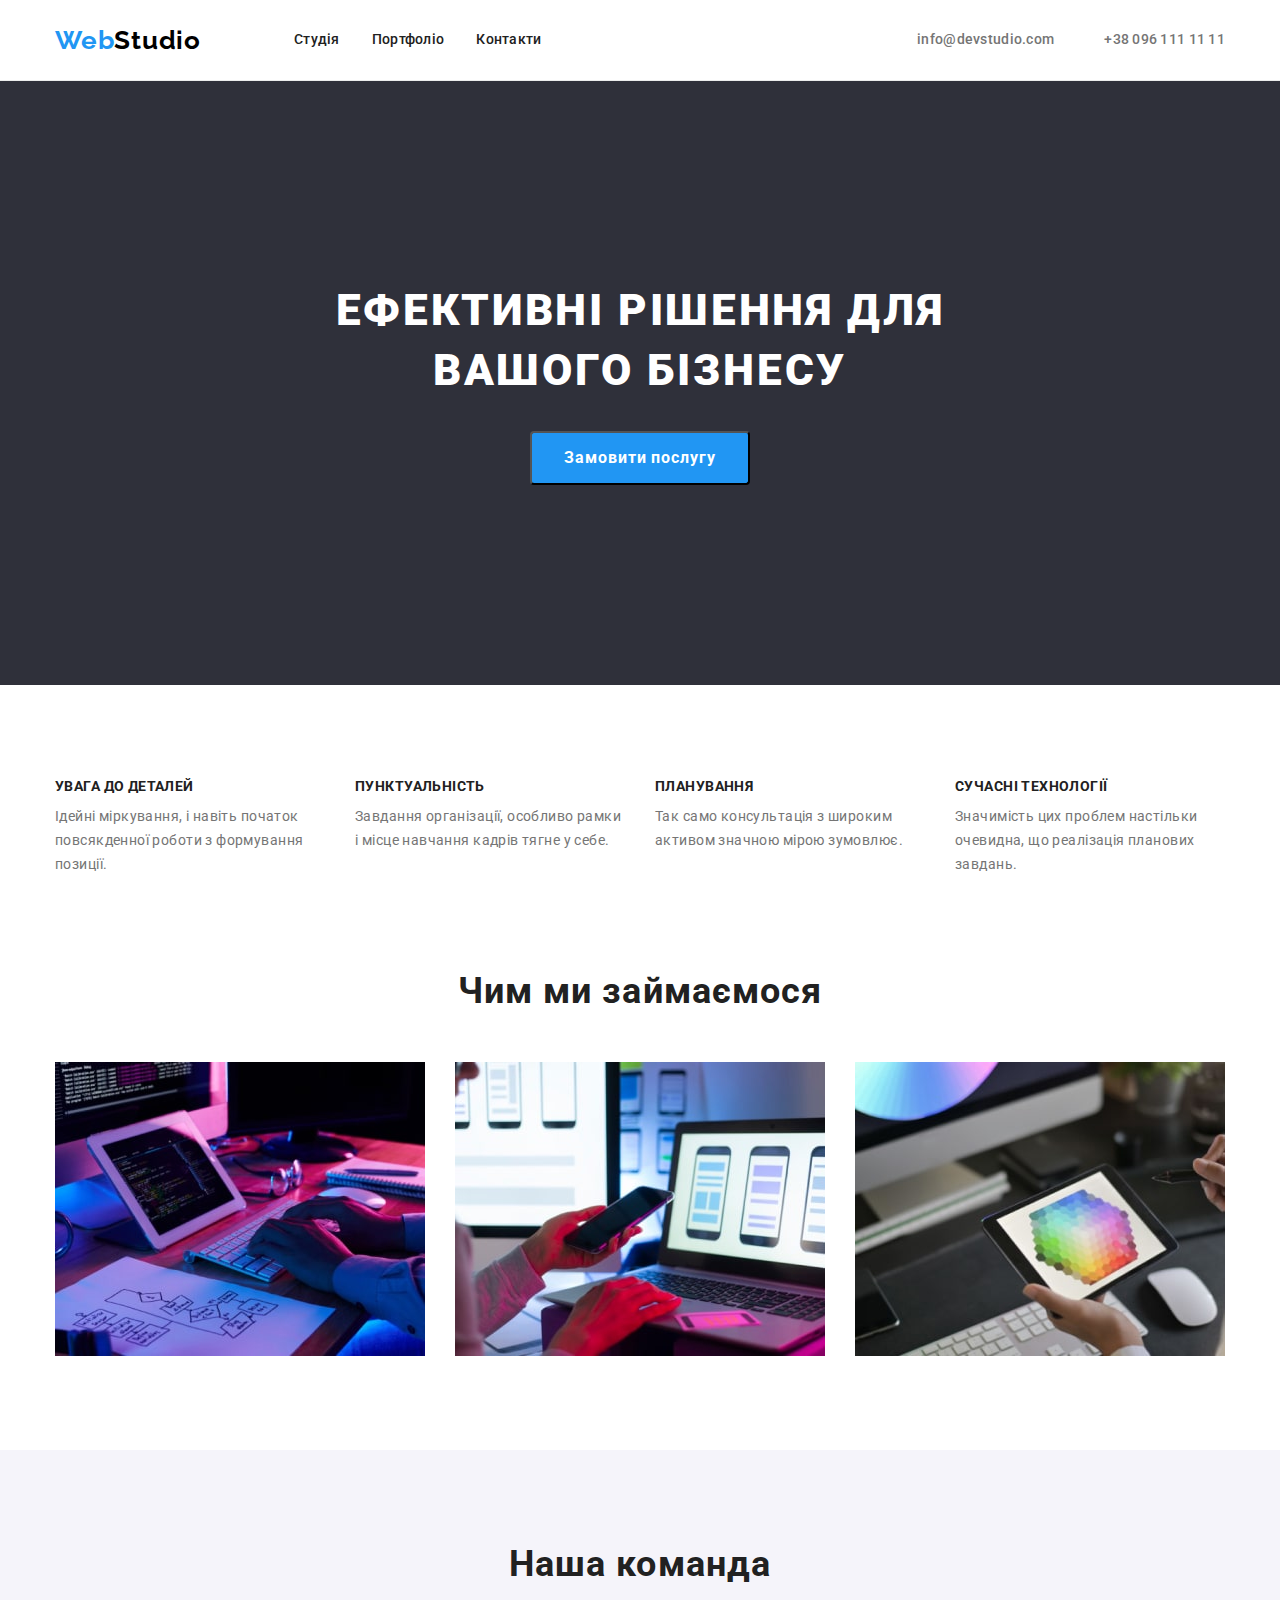
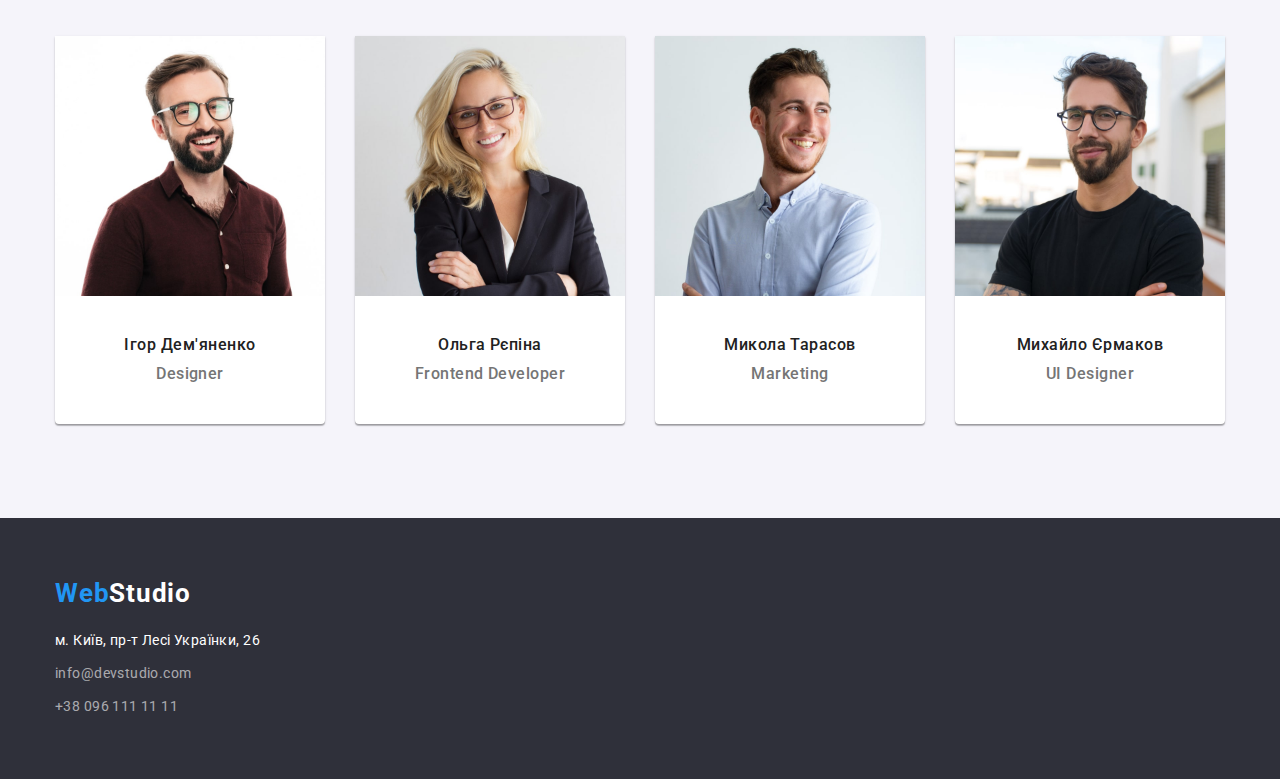
==== index.html @ d190b37d "new" ====
<!DOCTYPE html>
<html lang="uk">
<head>
    <meta charset="UTF-8">
    <meta http-equiv="X-UA-Compatible" content="IE=edge">
    <meta name="viewport" content="width=device-width, initial-scale=1.0">
    <title>Document</title>
    <link rel="preconnect" href="https://fonts.googleapis.com"/>
    <link rel="preconnect" href="https://fonts.gstatic.com" crossorigin/>
    <link href="https://fonts.googleapis.com/css2?family=Montserrat:wght@400;600;700&family=Raleway:wght@700&family=Roboto:wght@400;500;700;900&display=swap" rel="stylesheet"/>
    <link rel="stylesheet" href="https://cdnjs.cloudflare.com/ajax/libs/modern-normalize/1.1.0/modern-normalize.min.css"
      integrity="sha512-wpPYUAdjBVSE4KJnH1VR1HeZfpl1ub8YT/NKx4PuQ5NmX2tKuGu6U/JRp5y+Y8XG2tV+wKQpNHVUX03MfMFn9Q=="
      crossorigin="anonymous" referrerpolicy="no-referrer" />
    <link rel="stylesheet" href="./css/styles.css"/>
</head>
<body>
  <header class="header"> 
    <div class="container flex">
      <nav class="header-nav"> 
        <a href="./index.html" lang="en" class="header-logo link"><span class="accent">Web</span>Studio</a></li>
        <ul class="header-item list header-nav">
          <li><a href="./index.html" class="header-item list link header-nav nav-list">Студія</a></li>
          <li><a href="./portfolio.html" class="header-item list link header-nav nav-list">Портфоліо</a></li>
          <li><a href="#" class="header-item list link contact-space nav-list">Контакти</a></li>
        </ul>
      </nav>
      <ul class="contact-space">
        <li><a href="mailto:info@devstudio.com" class="header-mail list link contact-space">info@devstudio.com</a></li>
        <li><a href="tel:+380961111111" class="header-tel list link header-nav">+38 096 111 11 11</a></li>
      </ul>
    </div>
  </header>
  <main>
    <section class="hero">
      <div class="container">
        <h1 class="header-content list"> Ефективні рішення для <br> вашого бізнесу</h1>
        <button class="header-btn" type="button">Замовити послугу</button>
      </div>    
    </section> 
    <section class="category-section">
      <div class="container">
      <ul class="category list">
        <li class="item">
            <h2 class="item-name">Увага до деталей</h2>
            <p class="items-text">
              Ідейні міркування, і навіть початок повсякденної роботи з формування позиції.
            </p>
        </li>
        <li class="item">
            <h2 class="item-name">Пунктуальність</h2>
            <p class="items-text">
              Завдання організації, особливо рамки і місце навчання кадрів тягне у себе.
            </p>
        </li>
        <li class="item">
            <h2 class="item-name">Планування</h2>
            <p class="items-text">
              Так само консультація з широким активом значною мірою зумовлює.
            </p>
        </li>
        <li class="item">
            <h2 class="item-name">Сучасні технології</h2>
            <p class="items-text">
              Значимість цих проблем настільки очевидна, що реалізація планових завдань.
            </p>
        </li>
      </ul>
    </section>
    <section class="what-we-do">
      <div class="container">
        <h2 class="images">Чим ми займаємося</h2>
        <ul class="activities list">
          <li><img src="./images/a.jpg" alt="Людина набирає текст" width="370"></li>
          <li><img src="./images/b.jpg" alt="Людина тримає телефон" width="370"></li>
          <li><img src="./images/c.jpg" alt="Людина тримає планшет" width="370"></li>
        </ul>
      </div>
    </section>
    <section class="our-team">
      <div class="container">
        <h2 class="images">Наша команда</h2>
        <ul class="team-frame list" >
            <li class="style">
              <img src="./images/igor.jpg" alt width="270"/>
              <div class="team-work">
                <h3 class="team">Ігор Дем'яненко</h3>
                <p  class="team-title">Designer</p>
              </div>
            </li>
            <li class="style">
              <img src="./images/olga.jpg" alt width="270"/>
              <div class="team-work">
                <h3  class="team">Ольга Рєпіна</h3>
                <p  class="team-title">Frontend Developer</p>
              </div>
            </li>
            <li class="style"> 
              <img src="./images/mukola.jpg" alt width="270"/>
              <div class="team-work">
                <h3  class="team">Микола Тарасов</h3>
                <p  class="team-title">Marketing</p>
              </div>
            </li>
            <li class="style">  
              <img src="./images/muchailo.jpg" alt width="270"/>
              <div class="team-work">
                <h3  class="team">Михайло Єрмаков</h3>
                <p  class="team-title">UI Designer</p>
              </div>
            </li>
        </ul>
      </div>
    </section>
  </main>
  <footer class="footer">
    <div class="footer-location">
    <a href="./index.html" lang="en" class="footer-logo link list footer-frames"><span class="accept-footer">Web</span>Studio</a>
    <address>
      <ul class="link list">
        <li class="place-between">
          <a href="https://goo.gl/maps/9H467CgQcwdBSBEC6" target="_blank" rel="noopener noreferrer" class="footer-address link">
          м. Київ, пр-т Лесі Українки, 26 </a>
        </li>
        <li class="place-between"><a href="mailto:info@devstudio.com" class="footer-mail link list" >info@devstudio.com</a></li>
        <li ><a href="tel:+380961111111" class="footer-tel link list">+38 096 111 11 11</a></li>
      </ul>
    </address>
    </div>
  </footer>
</body>
</html>
---- css/styles.css ----
:root {
    --body-background-color: #FFFFFF;
    --body-font-color: #212121;
    --header-background-color: #2F303A;
    --header-logo-color: #000000;
    --accent-color: #2196F3;
    --header-item-color: #212121;
    --header-contacts-color: #757575;
    --header-content-color: #FFFFFF;
    --header-btn-color: #FFFFFF;
    --header-btn-background-color: #2196F3;
    --header-btn-hover-color: #FFFFFF;
    --header-btn-hover-background-color: #188CE8;
    --header-item-hover-color: #2196F3;
    --item-name-color: #212121;
    --items-text-color: #757575;
    --images-color: #212121;
    --our-team-background-color: #F5F4FA;
    --team-color: #212121;
    --team-title-color: #757575;
    --footer-background-color: #2F303A;
    --accept-footer-color: #2196F3;
    --footer-logo-color: #FFFFFF;
    --footer-address-color: #FFFFFF;
    --footer-mail-color: rgba(255, 255, 255, 0.6);
    --footer-tel-color: rgba(255, 255, 255, 0.6);
    --portfolio-button-color: #212121;
    --portfolio-button-background-color: #F5F4FA;
    --portfolio-button-hover-color: #FFFFFF;
    --portfolio-button-hover-background-color: #2196F3;
    --portfolio-list-color: #212121;
    --portfolio-description-color: #757575;
}

p,
h1,
h2,
h3{
    margin: 0;
}

ul,
ol{
    margin: 0;
    padding-left: 0;
    list-style: none;
}

a{
    color:currentColor;
    text-decoration:none;
}

img{
    display: block;
    max-width: 100%;
    height: auto;
}

.container{
    width: 1200px;
    padding-left: 15px;
    padding-right: 15px;
    margin: 0 auto;
}


*,
*::before,
*::after {
    box-sizing: border-box;
}

body{
    font-family: 'Roboto', sans-serif;
    color: var(--body-font-color);
    background-color: var(--body-background-color);
    margin: 0px;
}

/* ----------- Header---------*/

.hero{
    padding-top: 200px;
    padding-bottom: 200px;
    background-color: var(--header-background-color);
}
.header{
    border-bottom: 1px solid #ECECEC;
}

.flex{
    display: flex;
}

.header-nav{
    display:flex;
    align-items: center;
    gap: 93px;
    max-height: 80px;
    padding-top: 32px;
    padding-bottom: 32px;
}

.contact-space{
    display: flex;
    align-items: center;
    justify-content: flex-end;
    margin-left: auto;
    gap: 50px;
}

.header-logo{
    font-family: 'raleway', sans-serif;
    font-weight: 700;
    font-size: 26px;
    line-height: 1.19;
    letter-spacing: 0.03em;
    color: var(--header-logo-color);
}

.accent{
    font-size: 26px;
    line-height: 1.19;
    letter-spacing: 0.03em;
    color: var(--accent-color);
}
.header-item{
    gap: 32px;
    font-weight: 500;
    font-size: 14px;
    line-height: 1.14;
    letter-spacing: 0.02em;
    color:var(--header-item-color);
}

.header-mail{
    font-weight: 500;
    font-size: 14px;
    line-height: 1.14;
    letter-spacing: 0.02em;
    color: var(--header-contacts-color);
}
.header-tel{
    font-weight: 500;
    font-size: 14px;
    line-height: 1.14;
    letter-spacing: 0.02em;
    color: var(--header-contacts-color);
}

.header-mail:hover,
.header-mail:focus {
    color: var(--header-item-hover-color);
}

.header-tel:hover,
.header-tel:focus {
    color: var(--header-item-hover-color);
}

.header-content{
    font-weight: 900;
    font-size: 44px;
    line-height: 1.36;
    text-transform: uppercase;
    color: var(--header-content-color);
    letter-spacing: 0.06em;
    text-align: center;
    max-width: 696px;
    margin-bottom: 30px;
    margin-left: auto;
    margin-right: auto;    
}

.header-btn {
    font-family:inherit;
    font-style: normal;
    font-weight: 700;
    font-size: 16px;
    line-height: 1.88;
    letter-spacing: 0.06em;
    color: var(--header-btn-color);
    cursor: pointer;
    background-color: var(--header-btn-background-color);
    border-radius: 4px;
    padding: 10px 32px 10px 32px;
    display: flex;
    margin: auto;
    text-align: center;
    min-width: 152px;
}
    
.header-btn:hover,
.header-btn:focus {
    color: var(--header-btn-hover-color);
    background-color: var(--header-btn-hover-background-color);
}

.list {
    list-style: none;
}

.link{
    text-decoration: none;
}
.header-item:hover,
.header-item:focus {
    color: var(--header-item-hover-color);
}

/* ----------- Header---------*/

.what-we-do{
    padding-bottom: 94px;
}

.item {
    flex-basis: calc(100% / 4 - 30px);
    margin-right: 30px;
}
.item-name{
    font-weight: 700;
    font-size: 14px;
    line-height: 1.14;
    letter-spacing: 0.03em;
    text-transform: uppercase;
    color: var(--item-name-color);
    gap: 30px;
    margin-bottom: 10px;
}
.items-text{
    font-size: 14px;
    line-height: 1.71;
    letter-spacing: 0.03em;
    color: var(--items-text-color);
    margin: 0;
    gap: 30px;
    width: 270px;
    height: 72px;
    left: 215px;
    top: 800px;
}

.category-section{
    padding-top: 94px;
    padding-bottom: 94px;
}

.category{
    display: flex;
    flex-wrap: wrap;
    margin-right: -30px;
} 

.category-menu{
    padding-top: 94px;
    padding-bottom: 94px;
}

.images{
    font-weight: 700;
    font-size: 36px;
    line-height:1.16;
    letter-spacing: 0.03em;
    color: var(--images-color);
    text-align: center;
    margin-bottom: 50px;
}
.activities{
    display: flex; 
    margin-top: 0; 
    gap: 30px;
}
.our-team {
    background-color: var(--our-team-background-color);
    font-weight: 500;
    font-size: 16px;
    line-height: 1.18;
    letter-spacing: 0.03em;
    padding-top: 94px;
    padding-bottom: 94px;
}
.team{
    font-weight: 500;
    font-size: 16px;
    line-height: 1.18;
    letter-spacing: 0.03em;
    color: var(--team-color);
    margin-bottom: 10px;
}

.team-title{
    font-size: 16px;
    line-height: 1.18;
    letter-spacing: 0.03em;
    color: var(--team-title-color);
}

.team-frame{
    background: var(--our-team-background-color);
    display: flex;
    gap: 30px;
}

.team-work{
    padding-top: 30px;
    padding-bottom: 30px;
    margin: 10px;
}
.style{
    background-color:var(--body-background-color);
    text-decoration: none;
    box-shadow: 0px 1px 3px rgba(0, 0, 0, 0.12), 0px 1px 1px rgba(0, 0, 0, 0.14), 0px 2px 1px rgba(0, 0, 0, 0.2);
    border-radius: 0px 0px 4px 4px;
    text-align: center;
}

.style:nth-child(3n) {
    margin-right: 0;
}

.style:nth-last-child(-n +3) {
    margin-bottom: 0;
}

/*---------Footer------*/
.footer{
    background-color: var(--footer-background-color);
    padding-top: 60px;
    padding-bottom: 60px;
}
.accept-footer{
    font-weight: 700;
    font-size: 26px;
    line-height: 1.19;
    letter-spacing: 0.03em;
    color: var(--accept-footer-color);
}
.footer-logo{
    font-weight: 700;
    font-size: 26px;
    line-height: 1.19;
    letter-spacing: 0.03em;
    color: var(--footer-logo-color);
}

.footer-address{
    font-style: normal;
    font-size: 14px;
    line-height: 1.71;
    letter-spacing: 0.03em;
    color: var(--footer-address-color);
}

.footer-mail{
    font-style: normal;
    font-size: 14px;
    line-height: 1.71;
    letter-spacing: 0.03em;
    color: var(--footer-mail-color);
}

.footer-tel{
    font-style: normal;
    font-size: 14px;
    line-height: 1.71;
    letter-spacing: 0.03em;
    color: var(--footer-tel-color);
}

.footer-tel:hover,
.footer-tel:focus {
    color: var(--header-item-hover-color);
}

.footer-mail:hover,
.footer-mail:focus {
    color: var(--header-item-hover-color);
}

.footer-frames{
    display: inline-block;
    margin-bottom: 20px;
    margin-right: 0;
}
.footer-location{
    width: 1200px;
    padding-left: 15px;
    padding-right: 15px;
    margin-left: auto;
    margin-right: auto;
}

.place-between{
    margin-bottom: 9px;
}
/*----------Portfolio-----------*/


.card-set-section{
    padding-top: 94px;
    padding-bottom: 94px;
}

.portfolio-button{
    border: none;
    padding-top: 6px;
    padding-bottom: 6px;
    padding-left: 22px;
    padding-right: 22px;
    border-radius: 4px;
    font-family: 'Roboto', sans-serif;
    font-weight: 500;
    font-size: 16px;
    line-height: 1.62;
    text-align: center;
    letter-spacing: 0.03em;
    cursor: pointer;
    color: var(--portfolio-button-color);
    background-color: var(--portfolio-button-background-color);
}
.portfolio-button:hover,
.portfolio-button:focus {
    color:var(--portfolio-button-hover-color);
    background-color: var(--portfolio-button-hover-background-color);
}
.buttons{
    display: flex;
    justify-content: center;
    margin: 0;
    padding: 0;
    gap: 8px;
    margin-bottom: 50px;
}
.portfolio-list{
    font-weight: 700;
    font-size: 18px;
    line-height: 2;
    letter-spacing: 0.06em;
    color: var(--portfolio-list-color);
    margin-bottom: 4px;
}
.portfolio-description {
    font-size: 16px;
    line-height: 1.87;
    letter-spacing: 0.03em;
    color: var(--portfolio-description-color);
}
.card-set{
    display: flex;
    flex-wrap: wrap;
    gap:30px;
    align-content: center;
    flex-basis: calc ((100% - 60px) / 3);
}

.section-changes{
    padding-top: 94px;
    padding-bottom: 94px;
}

.card-style{
    padding: 20px 20px 24px 24px;
    border: 1px solid #EEEEEE;
    border-top: none;
}
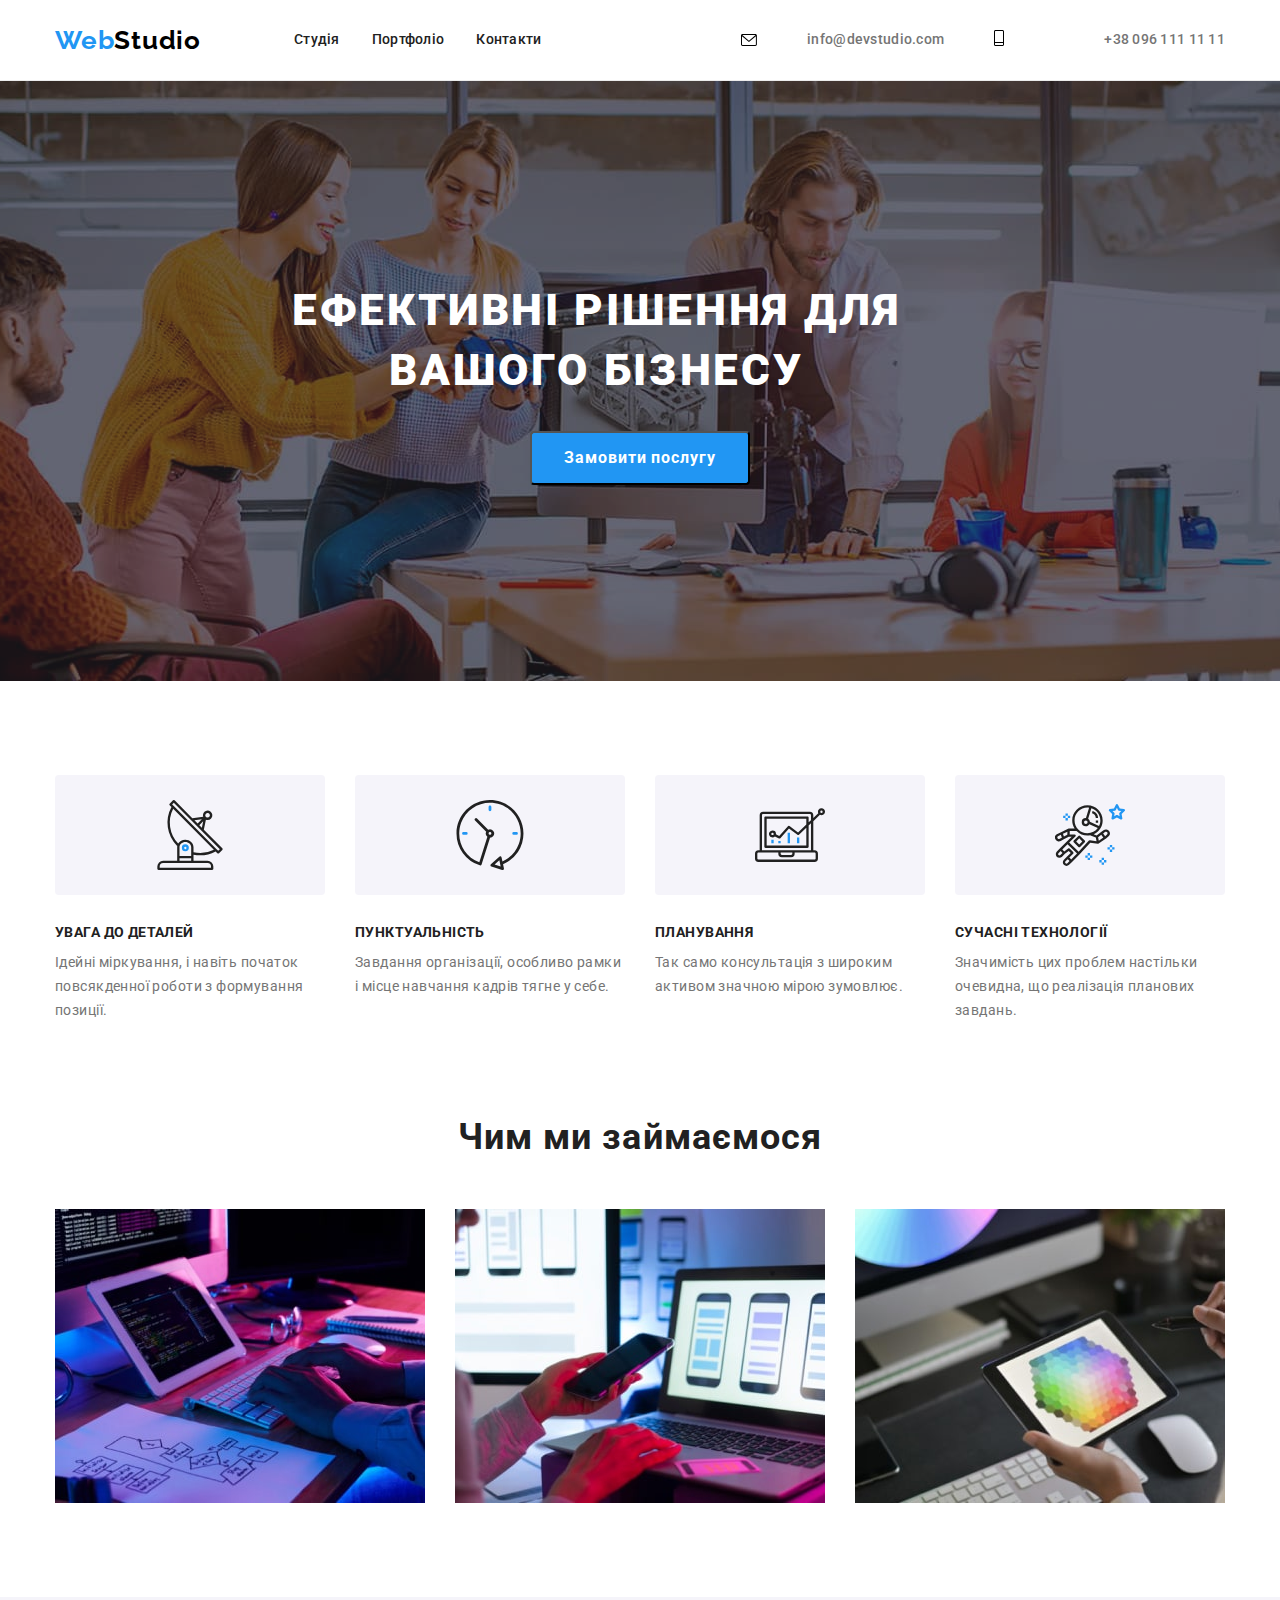
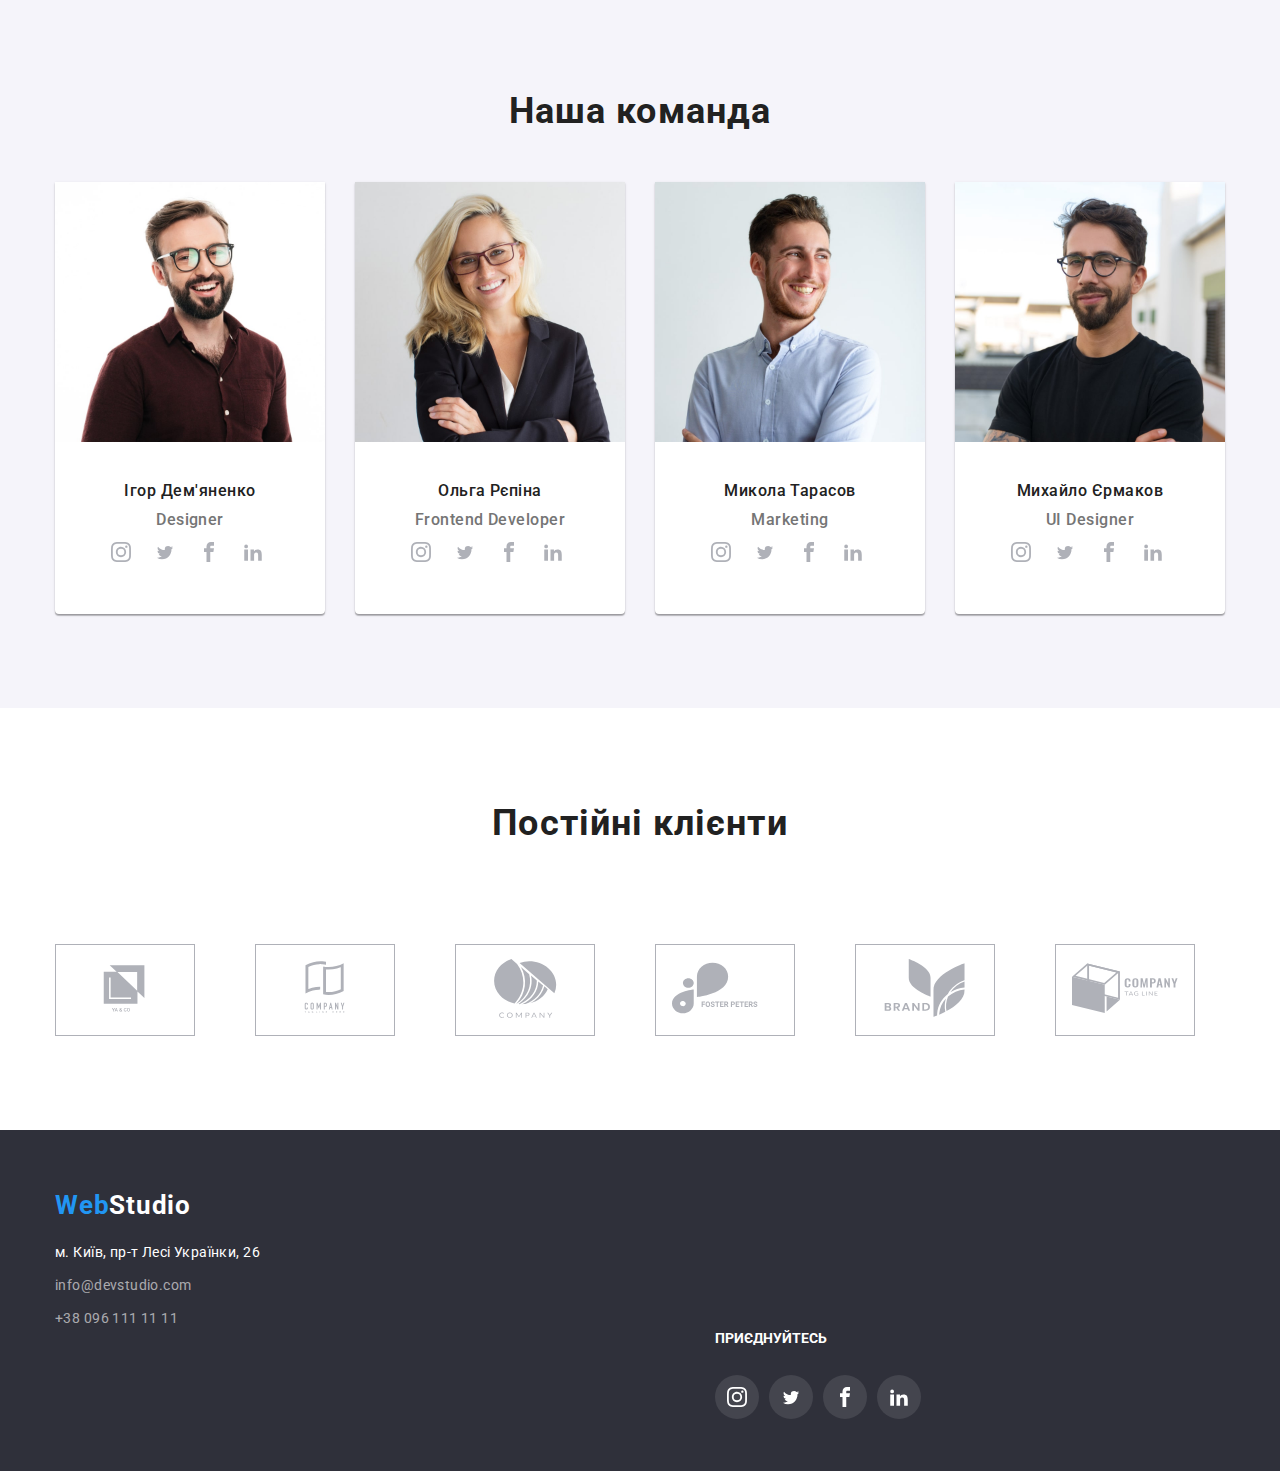
==== commit b4bd3ce6: "modul4" ====
--- a/index.html
+++ b/index.html
@@ -17,7 +17,7 @@
   <header class="header"> 
     <div class="container flex">
       <nav class="header-nav"> 
-        <a href="./index.html" lang="en" class="header-logo link"><span class="accent">Web</span>Studio</a></li>
+        <a href="./index.html" lang="en" class="header-logo link"><span class="accent">Web</span>Studio</a>
         <ul class="header-item list header-nav">
           <li><a href="./index.html" class="header-item list link header-nav nav-list">Студія</a></li>
           <li><a href="./portfolio.html" class="header-item list link header-nav nav-list">Портфоліо</a></li>
@@ -25,13 +25,25 @@
         </ul>
       </nav>
       <ul class="contact-space">
-        <li><a href="mailto:info@devstudio.com" class="header-mail list link contact-space">info@devstudio.com</a></li>
+        <li>
+          <svg class="icon-mail" width="16px" height="12px">
+            <use href="./images/symbolsecond.svg#icon-envelope"></use>
+          </svg>
+        <li>
+          <a href="mailto:info@devstudio.com" class="header-mail list link contact-space">info@devstudio.com
+          </a>
+        </li>
+        <li>
+          <svg class="icon-tel" width="10px" height="16px">
+            <use href="./images/symbolsecond.svg#icon-vector"></use>
+          </svg>
+        <li>
         <li><a href="tel:+380961111111" class="header-tel list link header-nav">+38 096 111 11 11</a></li>
       </ul>
     </div>
   </header>
   <main>
-    <section class="hero">
+    <section class="hero overlay">
       <div class="container">
         <h1 class="header-content list"> Ефективні рішення для <br> вашого бізнесу</h1>
         <button class="header-btn" type="button">Замовити послугу</button>
@@ -40,31 +52,32 @@
     <section class="category-section">
       <div class="container">
       <ul class="category list">
-        <li class="item">
+        <li class="item icon-delivery">
             <h2 class="item-name">Увага до деталей</h2>
             <p class="items-text">
               Ідейні міркування, і навіть початок повсякденної роботи з формування позиції.
             </p>
         </li>
-        <li class="item">
+        <li class="item icon-watch">
             <h2 class="item-name">Пунктуальність</h2>
             <p class="items-text">
               Завдання організації, особливо рамки і місце навчання кадрів тягне у себе.
             </p>
         </li>
-        <li class="item">
+        <li class="item icon-tv">
             <h2 class="item-name">Планування</h2>
             <p class="items-text">
               Так само консультація з широким активом значною мірою зумовлює.
             </p>
         </li>
-        <li class="item">
+        <li class="item icon-astronavt">
             <h2 class="item-name">Сучасні технології</h2>
             <p class="items-text">
               Значимість цих проблем настільки очевидна, що реалізація планових завдань.
             </p>
         </li>
       </ul>
+      </div>
     </section>
     <section class="what-we-do">
       <div class="container">
@@ -79,26 +92,128 @@
     <section class="our-team">
       <div class="container">
         <h2 class="images">Наша команда</h2>
-        <ul class="team-frame list" >
+        <ul class="team-frame list">
             <li class="style">
-              <img src="./images/igor.jpg" alt width="270"/>
+              <img src="./images/igor.jpg" alt width="270">
               <div class="team-work">
                 <h3 class="team">Ігор Дем'яненко</h3>
                 <p  class="team-title">Designer</p>
-              </div>
-            </li>
+                  <ul class="social-links list">
+                    <li>
+                      <a href="#" class="link-fill" aria-label="іконка Інстаграм">
+                        <span class="visually-hidden">Iнстаграм</span>
+                          <svg class="link-icon" width="20px" height="20px">
+                            <use href="./images/symbol-defsnew.svg#icon-instagram"></use>
+                          </svg>
+                      </a>
+                    </li>  
+                    <li>
+                      <a href="#" class="link-fill-twitter" aria-label="іконка Твітер">
+                        <span class="visually-hidden">Твітер</span>
+                          <svg class="link-icon" width="20px" height="16.25px">
+                            <use href="./images/symbol-defsnew.svg#icon-twitter"></use>
+                          </svg>
+                      </a>
+                    </li>
+                    <li> 
+                      <a href="#" class="link-fill-facebook" aria-label="іконка Фейсбук">
+                        <span class="visually-hidden">Фейсбук</span>
+                          <svg class="link-icon" width="20px" height="20px">
+                            <use href="./images/symbol-defsnew.svg#icon-facebook"></use>
+                          </svg>
+                      </a>    
+                    </li>  
+                    <li>
+                      <a href="#" class="link-fill-linkedin2" aria-label="іконка Лінкідн">
+                        <span class="visually-hidden">Лінкідн</span>
+                          <svg class="link-icon" width="20px" height="20px">
+                            <use href="./images/symbol-defsnew.svg#icon-linkedin2"></use>
+                          </svg>
+                      </a>
+                    </li>  
+                  </ul>
+              </div>  
+            </li>   
             <li class="style">
               <img src="./images/olga.jpg" alt width="270"/>
               <div class="team-work">
                 <h3  class="team">Ольга Рєпіна</h3>
                 <p  class="team-title">Frontend Developer</p>
-              </div>
+                  <ul class="social-links list">
+                    <li>
+                      <a href="#" class="link-fill" aria-label="іконка Інстаграм">
+                        <span class="visually-hidden">Iнстаграм</span>
+                        <svg class="link-icon" width="20px" height="20px">
+                          <use href="./images/symbol-defsnew.svg#icon-instagram"></use>
+                        </svg>
+                      </a>
+                    </li>
+                    <li>
+                      <a href="#" class="link-fill-twitter" aria-label="іконка Твітер">
+                        <span class="visually-hidden">Твітер</span>
+                        <svg class="link-icon" width="20px" height="16.25px">
+                          <use href="./images/symbol-defsnew.svg#icon-twitter"></use>
+                        </svg>
+                      </a>
+                    </li>
+                    <li>
+                      <a href="#" class="link-fill-facebook" aria-label="іконка Фейсбук">
+                        <span class="visually-hidden">Фейсбук</span>
+                        <svg class="link-icon" width="20px" height="20px">
+                          <use href="./images/symbol-defsnew.svg#icon-facebook"></use>
+                        </svg>
+                      </a>
+                    </li>
+                    <li>
+                      <a href="#" class="link-fill-linkedin2" aria-label="іконка Лінкідн">
+                        <span class="visually-hidden">Лінкідн</span>
+                        <svg class="link-icon" width="20px" height="20px">
+                          <use href="./images/symbol-defsnew.svg#icon-linkedin2"></use>
+                        </svg>
+                      </a>
+                    </li>
+                  </ul>
+              </div>    
             </li>
             <li class="style"> 
-              <img src="./images/mukola.jpg" alt width="270"/>
+              <img src="./images/mukola.jpg" alt width="270">
               <div class="team-work">
                 <h3  class="team">Микола Тарасов</h3>
                 <p  class="team-title">Marketing</p>
+                  <ul class="social-links list">
+                    <li>
+                      <a href="#" class="link-fill" aria-label="іконка Інстаграм">
+                        <span class="visually-hidden">Iнстаграм</span>
+                        <svg class="link-icon" width="20px" height="20px">
+                          <use href="./images/symbol-defsnew.svg#icon-instagram"></use>
+                        </svg>
+                      </a>
+                    </li>
+                    <li>
+                      <a href="#" class="link-fill-twitter" aria-label="іконка Твітер">
+                        <span class="visually-hidden">Твітер</span>
+                        <svg class="link-icon" width="20px" height="16.25px">
+                          <use href="./images/symbol-defsnew.svg#icon-twitter"></use>
+                        </svg>
+                      </a>
+                    </li>
+                    <li>
+                      <a href="#" class="link-fill-facebook" aria-label="іконка Фейсбук">
+                        <span class="visually-hidden">Фейсбук</span>
+                        <svg class="link-icon" width="20px" height="20px">
+                          <use href="./images/symbol-defsnew.svg#icon-facebook"></use>
+                        </svg>
+                      </a>
+                    </li>
+                    <li>
+                      <a href="#" class="link-fill-linkedin2" aria-label="іконка Лінкідн">
+                        <span class="visually-hidden">Лінкідн</span>
+                        <svg class="link-icon" width="20px" height="20px">
+                          <use href="./images/symbol-defsnew.svg#icon-linkedin2"></use>
+                        </svg>
+                      </a>
+                    </li>
+                  </ul>
               </div>
             </li>
             <li class="style">  
@@ -106,11 +221,93 @@
               <div class="team-work">
                 <h3  class="team">Михайло Єрмаков</h3>
                 <p  class="team-title">UI Designer</p>
-              </div>
-            </li>
-        </ul>
+                  <ul class="social-links list">
+                    <li>
+                      <a href="#" class="link-fill" aria-label="іконка Інстаграм">
+                        <span class="visually-hidden">Iнстаграм</span>
+                        <svg class="link-icon" width="20px" height="20px">
+                          <use href="./images/symbol-defsnew.svg#icon-instagram"></use>
+                        </svg>
+                      </a>
+                    </li>
+                    <li>
+                      <a href="#" class="link-fill-twitter" aria-label="іконка Твітер">
+                        <span class="visually-hidden">Твітер</span>
+                        <svg class="link-icon" width="20px" height="16.25px">
+                          <use href="./images/symbol-defsnew.svg#icon-twitter"></use>
+                        </svg>
+                      </a>
+                    </li>
+                    <li>
+                      <a href="#" class="link-fill-facebook" aria-label="іконка Фейсбук">
+                        <span class="visually-hidden">Фейсбук</span>
+                        <svg class="link-icon" width="20px" height="20px">
+                          <use href="./images/symbol-defsnew.svg#icon-facebook"></use>
+                        </svg>
+                      </a>
+                    </li>
+                    <li>
+                      <a href="#" class="link-fill-linkedin2" aria-label="іконка Лінкідн">
+                        <span class="visually-hidden">Лінкідн</span>
+                        <svg class="link-icon" width="20px" height="20px">
+                          <use href="./images/symbol-defsnew.svg#icon-linkedin2"></use>
+                        </svg>
+                      </a>
+                    </li>
+                  </ul>
+              </li>
+          </ul>
       </div>
     </section>
+    <section>
+      <div class="container">
+        <h2 class="clients-title">Постійні клієнти</h2>
+        <ul class="list-companies list">
+          <li class="companies-icon list">
+            <a href="#" class="link-box" aria-label="Компанія YA&CO">
+            <span class="visually-hidden"></span>
+            <svg class="companies-logo" width="106px" height="60px">
+              <use href="./images/symbolsecond.svg#icon-triangle"></use>
+            </svg>  
+          </li>  
+          <li class="companies-icon list">
+            <a href="#" class="link-box" aria-label="Компанія Два">
+              <span class="visually-hidden"></span>
+              <svg class="companies-logo" width="106px" height="60px">
+                <use href="./images/symbolsecond.svg#icon-book"></use>
+              </svg>
+          </li>
+          <li class="companies-icon list">
+            <a href="#" class="link-box" aria-label="Компанія Три">
+              <span class="visually-hidden"></span>
+              <svg class="companies-logo" width="106px" height="60px">
+                <use href="./images/symbolsecond.svg#icon-circle"></use>
+              </svg>
+          </li>
+          <li class="companies-icon list">
+            <a href="#" class="link-box" aria-label="Компанія Чотири">
+              <span class="visually-hidden"></span>
+              <svg class="companies-logo" width="106px" height="60px">
+                <use href="./images/symbolsecond.svg#icon-oval"></use>
+              </svg>
+          </li>
+          <li class="companies-icon list">
+            <a href="#" class="link-box" aria-label="Компанія П'ять">
+              <span class="visually-hidden"></span>
+              <svg class="companies-logo" width="106px" height="60px">
+                <use href="./images/symbolsecond.svg#icon-tree"></use>
+              </svg>
+          </li>
+          <li class="companies-icon list">
+            <a href="#" class="link-box" aria-label="Компанія Ш">
+              <span class="visually-hidden"></span>
+              <svg class="companies-logo" width="106px" height="60px">
+                <use href="./images/symbolsecond.svg#icon-kvadrat"></use>
+              </svg>
+          </li>
+        </ul>  
+      </div>  
+    </section>  
   </main>
   <footer class="footer">
     <div class="footer-location">
@@ -126,6 +323,44 @@
       </ul>
     </address>
     </div>
+    <div class="container-network">
+      <h2 class="join">Приєднуйтесь</h2>
+      <ul class="footer-links">
+        <li>
+          <a href="#" class="link-fill-footer" aria-label="іконка Інстаграм">
+            <span class="visually-hidden">Iнстаграм</span>
+            <svg class="link-icon" width="20px" height="20px">
+              <use href="./images/symbol-defsnew.svg#icon-instagram"></use>
+            </svg>
+          </a>
+        </li>
+        <li>
+          <a href="#" class="link-fill-twitter-footer" aria-label="іконка Твітер">
+            <span class="visually-hidden">Твітер</span>
+            <svg class="link-icon" width="20px" height="16.25px">
+              <use href="./images/symbol-defsnew.svg#icon-twitter"></use>
+            </svg>
+          </a>
+        </li>
+        <li>
+          <a href="#" class="link-fill-facebook-footer" aria-label="іконка Фейсбук">
+            <span class="visually-hidden">Фейсбук</span>
+            <svg class="link-icon" width="20px" height="20px">
+              <use href="./images/symbol-defsnew.svg#icon-facebook"></use>
+            </svg>
+          </a>
+        </li>
+        <li>
+          <a href="#" class="link-fill-linkedin2-footer" aria-label="іконка Лінкідн">
+            <span class="visually-hidden">Лінкідн</span>
+            <svg class="link-icon" width="20px" height="20px">
+              <use href="./images/symbol-defsnew.svg#icon-linkedin2"></use>
+            </svg>
+          </a>
+        </li>
+      </ul>
+    </div>
   </footer>
 </body>
-</html>+</html>
+
--- a/css/styles.css
+++ b/css/styles.css
@@ -84,7 +84,20 @@
     padding-top: 200px;
     padding-bottom: 200px;
     background-color: var(--header-background-color);
-}
+    }
+
+.overlay {
+    max-width: 1600px;
+    height: 600px;
+    margin-left: auto;
+    margin-right: auto;
+    background-image:  url('../images/imgoverlay.png'), url("../images/hero-bg.jpg");
+    background-repeat: no-repeat;
+    background-size: cover;
+    background-position: center;
+}
+
+
 .header{
     border-bottom: 1px solid #ECECEC;
 }
@@ -171,7 +184,19 @@
     margin-bottom: 30px;
     margin-left: auto;
     margin-right: auto;    
-}
+    display: flex;
+    /* align-items: baseline; */
+    /* flex-direction: row-reverse; */
+    /* justify-content: start; */ 
+}
+
+/* .header-content::before{ 
+    content: '\2665';
+    width: 40px;
+    height: 40px;
+    /* background-image: url(../images/b.jpg); */
+    /* background-size: cover; */
+/* } */
 
 .header-btn {
     font-family:inherit;
@@ -219,6 +244,45 @@
     flex-basis: calc(100% / 4 - 30px);
     margin-right: 30px;
 }
+.item::before{ 
+    display: block;
+    content: '';
+    background-repeat: no-repeat;
+    background-size: 70px;
+    background-position: center;
+    background-color: #F5F4FA;
+    width: 270px;
+    height: 120px;
+    left: 215px;
+    top: 774px;
+    border-radius: 4px;
+    margin-bottom: 30px;
+}
+
+
+.icon-delivery::before {
+background-image: url(../images/antenna.svg);
+}
+
+.icon-watch::before{
+    background-image: url(../images/clock.svg);
+}
+
+.icon-tv::before{
+    background-image: url(../images/diagram.svg);
+}
+
+.icon-astronavt::before{
+    background-image: url(../images/astronaut.svg);
+}
+
+.icon-tel{
+   
+}
+.icon-mail{
+
+}
+
 .item-name{
     font-weight: 700;
     font-size: 14px;
@@ -272,7 +336,7 @@
     margin-top: 0; 
     gap: 30px;
 }
-.our-team {
+.our-team{
     background-color: var(--our-team-background-color);
     font-weight: 500;
     font-size: 16px;
@@ -324,12 +388,109 @@
     margin-bottom: 0;
 }
 
+.social-links {
+    display: flex;
+    margin-right: auto;
+    margin-left: auto;
+    width: 206px;
+    height: 44px;
+    padding: 0;
+    margin-right: 10px;
+}
+
+.link-fill,
+.link-fill-twitter,
+.link-fill-facebook,
+.link-fill-linkedin2{
+    padding: 0%;
+    border: none;
+    width: 44px;
+    height: 44px;
+    color: #AFB1B8;
+    border-radius: 50%;
+    background-color: #FFFFFF;
+    display: flex;
+    align-items: center;
+    justify-content: center;
+    background-size: 20px;
+    background-repeat: no-repeat;
+    background-position: center;
+}
+
+.link-icon{
+    fill: currentColor;
+    display: inline-block;
+}
+
+.link-fill:hover,
+.link-fill-twitter:hover,
+.link-fill-facebook:hover,
+.link-fill-linkedin2:hover{
+    color: #FFFFFF;
+    background-color: #2196F3;
+}
+
+.visually-hidden{
+    position: absolute;
+    white-space: nowrap;
+    width: 1px;
+    height: 1px;
+    overflow: hidden;
+    border: 0;
+    padding: 0;
+    clip: rect(0 0 0 0);
+    clip-path: inset(50%);
+    margin: -1px;
+}
+
+.list-companies{
+    display: flex;
+    gap: 30px;
+}
+
+
+.clients-title{
+    margin-bottom: 50px;
+    font-weight: 700;
+    font-size: 36px;
+    line-height: 1.17;
+    letter-spacing: 0.03em;
+    text-align: center;
+    color: #212121;
+    margin-top: 94px;
+}
+
+
+.companies-icon{
+    width: 170px;
+    height: 92px;
+    display: block;
+    display: flex;
+    justify-content: center;
+    align-items: center;
+    margin-bottom: 94px;
+    margin-top: 50px;
+    box-sizing: border-box;
+    color: #AFB1B8;
+    border: 1px solid #AFB1B8;
+}
+
+.companies-icon:hover{
+color: #2196F3;
+outline: 1px solid #2196F3;
+}
+.companies-logo{
+    fill: currentColor;
+}
+
+
 /*---------Footer------*/
 .footer{
     background-color: var(--footer-background-color);
     padding-top: 60px;
     padding-bottom: 60px;
 }
+
 .accept-footer{
     font-weight: 700;
     font-size: 26px;
@@ -395,6 +556,76 @@
 .place-between{
     margin-bottom: 9px;
 }
+
+.container-network{
+    display: flex;
+    justify-content: space-between;
+    max-width: 206px;
+    height: 80px;
+    flex-wrap: wrap;
+    gap: 10px;
+    padding: 0 auto;
+    margin-left: 700px;
+    margin-right: auto;
+    width: 1200px;
+    padding-left: 15px;
+    padding-right: 15px;
+    width: 1200px;
+    }
+
+
+.join{
+    margin-bottom: 0px;
+    color: #FFFFFF;
+    font-weight: 700;
+    font-size: 14px;
+    line-height: 1.14;
+    text-transform: uppercase;
+    text-align: left;
+}
+
+.footer-links{
+    display: flex;
+    align-items: center;
+    justify-content: center;
+    height: 100%;
+    gap: 10px;
+}
+
+
+
+.network {
+    margin-left: 69px;
+    margin-top: 48px;
+}
+
+.link-fill-footer,
+.link-fill-twitter-footer,
+.link-fill-facebook-footer,
+.link-fill-linkedin2-footer{
+    padding: 0%;
+    border: none;
+    width: 44px;
+    height: 44px;
+    color: #FFFFFF;
+    border-radius: 50%;
+    background-color: rgba(255, 255, 255, 0.1);
+    display: flex;
+    align-items: center;
+    justify-content: center;
+    background-size: 20px;
+    background-repeat: no-repeat;
+    background-position: center;
+}
+
+.link-fill-footer:hover,
+.link-fill-twitter-footer:hover,
+.link-fill-facebook-footer:hover,
+.link-fill-linkedin2-footer:hover {
+    color: #FFFFFF;
+    background-color: #2196F3;
+}
+
 /*----------Portfolio-----------*/
 
 
@@ -424,7 +655,9 @@
 .portfolio-button:focus {
     color:var(--portfolio-button-hover-color);
     background-color: var(--portfolio-button-hover-background-color);
-}
+    box-shadow: 0px 3px 1px rgba(0, 0, 0, 0.1), 0px 1px 2px rgba(0, 0, 0, 0.08), 0px 2px 2px rgba(0, 0, 0, 0.12);
+}
+
 .buttons{
     display: flex;
     justify-content: center;
@@ -433,6 +666,7 @@
     gap: 8px;
     margin-bottom: 50px;
 }
+
 .portfolio-list{
     font-weight: 700;
     font-size: 18px;
@@ -465,3 +699,7 @@
     border: 1px solid #EEEEEE;
     border-top: none;
 }
+
+.card-style:hover{
+    box-shadow: 0px 1px 1px rgba(0, 0, 0, 0.12), 0px 4px 4px rgba(0, 0, 0, 0.06), 1px 4px 6px rgba(0, 0, 0, 0.16);
+    }
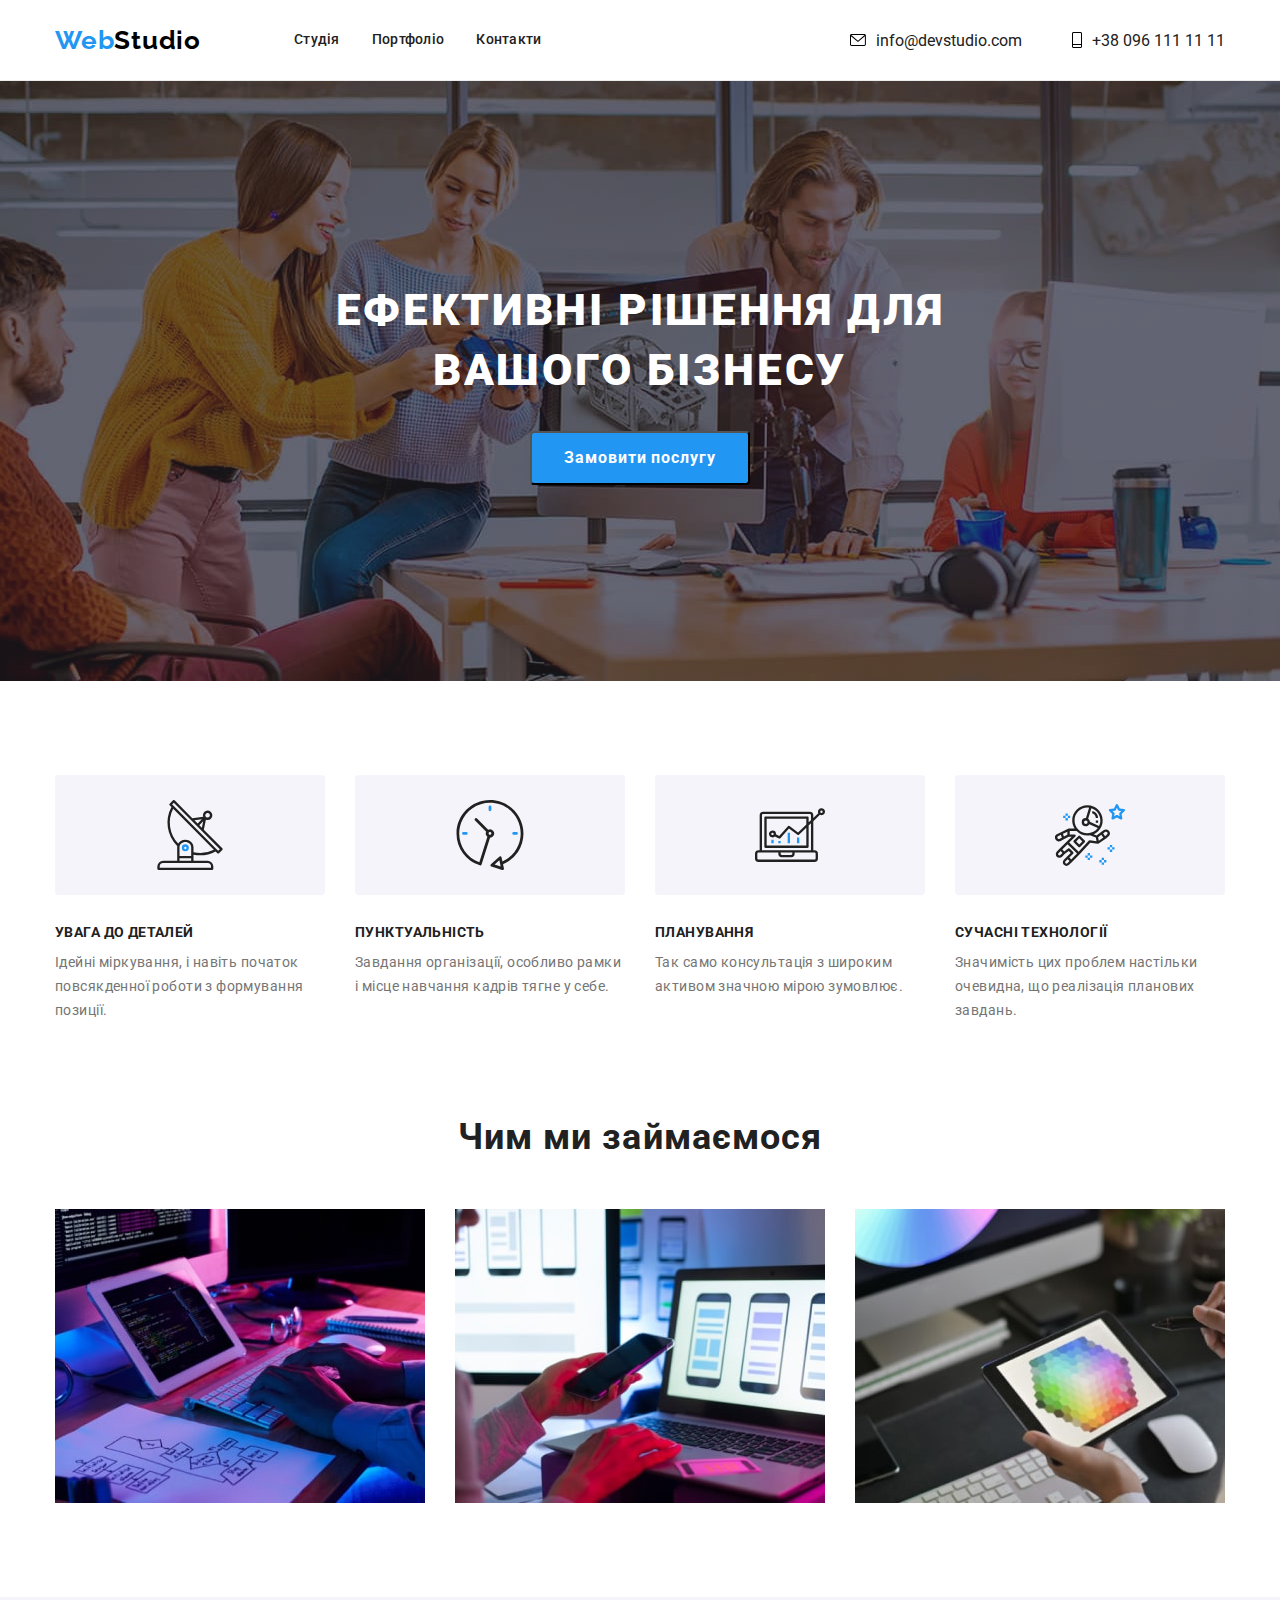
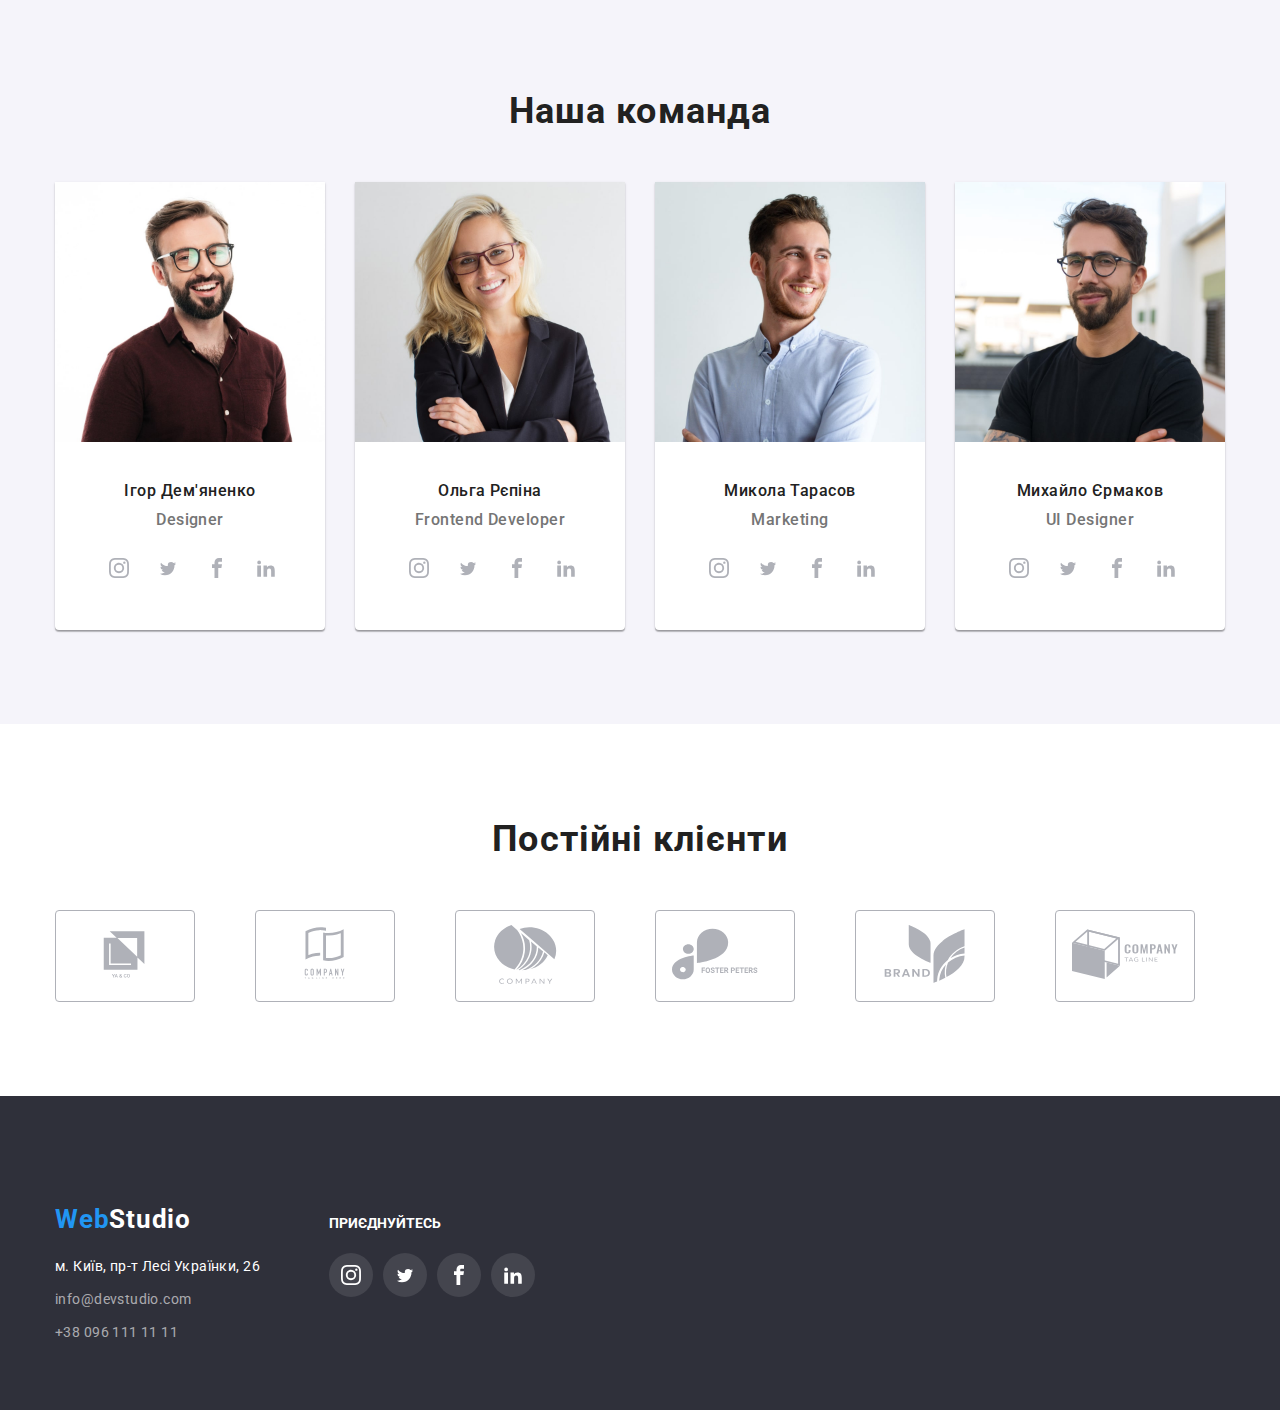
==== commit 3255dc3a: "edited 24.10" ====
--- a/index.html
+++ b/index.html
@@ -26,19 +26,21 @@
       </nav>
       <ul class="contact-space">
         <li>
-          <svg class="icon-mail" width="16px" height="12px">
-            <use href="./images/symbolsecond.svg#icon-envelope"></use>
-          </svg>
+          <a href="mailto:info@devstudio.com" class="item-link list link">
+            <svg class="icon-mail" width="16px" height="12px">
+              <use href="./images/symbolsecond.svg#icon-envelope"></use>
+            </svg>
+            info@devstudio.com
+          </a>
+        </li>
         <li>
-          <a href="mailto:info@devstudio.com" class="header-mail list link contact-space">info@devstudio.com
+          <a href="tel:+380961111111" class="item-link list link">
+            <svg class="icon-tel" width="10px" height="16px">
+          <use href="./images/symbolsecond.svg#icon-vector"></use>
+            </svg>
+            +38 096 111 11 11
           </a>
         </li>
-        <li>
-          <svg class="icon-tel" width="10px" height="16px">
-            <use href="./images/symbolsecond.svg#icon-vector"></use>
-          </svg>
-        <li>
-        <li><a href="tel:+380961111111" class="header-tel list link header-nav">+38 096 111 11 11</a></li>
       </ul>
     </div>
   </header>
@@ -259,7 +261,7 @@
           </ul>
       </div>
     </section>
-    <section>
+    <section class="section-clients">
       <div class="container">
         <h2 class="clients-title">Постійні клієнти</h2>
         <ul class="list-companies list">
@@ -310,56 +312,56 @@
     </section>  
   </main>
   <footer class="footer">
-    <div class="footer-location">
-    <a href="./index.html" lang="en" class="footer-logo link list footer-frames"><span class="accept-footer">Web</span>Studio</a>
-    <address>
-      <ul class="link list">
-        <li class="place-between">
-          <a href="https://goo.gl/maps/9H467CgQcwdBSBEC6" target="_blank" rel="noopener noreferrer" class="footer-address link">
-          м. Київ, пр-т Лесі Українки, 26 </a>
-        </li>
-        <li class="place-between"><a href="mailto:info@devstudio.com" class="footer-mail link list" >info@devstudio.com</a></li>
-        <li ><a href="tel:+380961111111" class="footer-tel link list">+38 096 111 11 11</a></li>
-      </ul>
-    </address>
-    </div>
-    <div class="container-network">
-      <h2 class="join">Приєднуйтесь</h2>
-      <ul class="footer-links">
-        <li>
-          <a href="#" class="link-fill-footer" aria-label="іконка Інстаграм">
-            <span class="visually-hidden">Iнстаграм</span>
-            <svg class="link-icon" width="20px" height="20px">
-              <use href="./images/symbol-defsnew.svg#icon-instagram"></use>
-            </svg>
-          </a>
-        </li>
-        <li>
-          <a href="#" class="link-fill-twitter-footer" aria-label="іконка Твітер">
-            <span class="visually-hidden">Твітер</span>
-            <svg class="link-icon" width="20px" height="16.25px">
-              <use href="./images/symbol-defsnew.svg#icon-twitter"></use>
-            </svg>
-          </a>
-        </li>
-        <li>
-          <a href="#" class="link-fill-facebook-footer" aria-label="іконка Фейсбук">
-            <span class="visually-hidden">Фейсбук</span>
-            <svg class="link-icon" width="20px" height="20px">
-              <use href="./images/symbol-defsnew.svg#icon-facebook"></use>
-            </svg>
-          </a>
-        </li>
-        <li>
-          <a href="#" class="link-fill-linkedin2-footer" aria-label="іконка Лінкідн">
-            <span class="visually-hidden">Лінкідн</span>
-            <svg class="link-icon" width="20px" height="20px">
-              <use href="./images/symbol-defsnew.svg#icon-linkedin2"></use>
-            </svg>
-          </a>
-        </li>
-      </ul>
-    </div>
+    <div class="container footer-secondrow">
+      <section class="footer-flex">
+        <div class="footer-flex-block">
+          <a href="./index.html" lang="en" class="footer-logo link list footer-frames"><span class="accept-footer">Web</span>Studio</a>
+          <address>
+            <ul class="link list">
+              <li class="place-between">
+              <a href="https://goo.gl/maps/9H467CgQcwdBSBEC6" target="_blank" rel="noopener noreferrer" class="footer-address link">
+              м. Київ, пр-т Лесі Українки, 26 </a>
+              </li>
+              <li class="place-between"><a href="mailto:info@devstudio.com" class="footer-mail link list">info@devstudio.com</a></li>
+              <li ><a href="tel:+380961111111" class="footer-tel link list">+38 096 111 11 11</a></li>
+            </ul>
+          </address>
+      </div>
+      <div class="footer-flex-block network">
+        <h2 class="join">Приєднуйтесь</h2>
+        <ul class="footer-links">
+          <li>
+            <a href="#" class="link-fill-footer" aria-label="іконка Інстаграм">
+              <svg class="link-icon" width="20px" height="20px">
+                <use href="./images/symbol-defsnew.svg#icon-instagram"></use>
+              </svg>
+            </a>
+          </li>
+          <li>
+            <a href="#" class="link-fill-twitter-footer" aria-label="іконка Твітер">
+              <svg class="link-icon" width="20px" height="16.25px">
+                <use href="./images/symbol-defsnew.svg#icon-twitter"></use>
+              </svg>
+            </a>
+          </li>
+          <li>
+            <a href="#" class="link-fill-facebook-footer" aria-label="іконка Фейсбук">
+              <svg class="link-icon" width="20px" height="20px">
+                <use href="./images/symbol-defsnew.svg#icon-facebook"></use>
+              </svg>
+            </a>
+          </li>
+          <li>
+            <a href="#" class="link-fill-linkedin2-footer" aria-label="іконка Лінкідн">
+              <svg class="link-icon" width="20px" height="20px">
+                <use href="./images/symbol-defsnew.svg#icon-linkedin2"></use>
+              </svg>
+            </a>
+          </li>
+        </ul>
+      </div>
+    </div>  
+  </section>
   </footer>
 </body>
 </html>
--- a/css/styles.css
+++ b/css/styles.css
@@ -123,6 +123,12 @@
     gap: 50px;
 }
 
+.item-link{
+    display: flex;
+    align-items: center;
+    justify-content: space-between;
+}
+
 .header-logo{
     font-family: 'raleway', sans-serif;
     font-weight: 700;
@@ -162,14 +168,14 @@
     color: var(--header-contacts-color);
 }
 
-.header-mail:hover,
-.header-mail:focus {
-    color: var(--header-item-hover-color);
-}
-
-.header-tel:hover,
-.header-tel:focus {
-    color: var(--header-item-hover-color);
+.icon-mail,
+.icon-tel{
+    margin-right: 10px;
+}
+.contact-space .item-link:hover,
+.contact-space .item-link:focus{
+    color: #2196F3;
+    fill: #2196F3;
 }
 
 .header-content{
@@ -184,7 +190,6 @@
     margin-bottom: 30px;
     margin-left: auto;
     margin-right: auto;    
-    display: flex;
     /* align-items: baseline; */
     /* flex-direction: row-reverse; */
     /* justify-content: start; */ 
@@ -240,7 +245,7 @@
     padding-bottom: 94px;
 }
 
-.item {
+.item{
     flex-basis: calc(100% / 4 - 30px);
     margin-right: 30px;
 }
@@ -259,6 +264,11 @@
     margin-bottom: 30px;
 }
 
+.item-icon{
+    display: flex;
+    margin-right: 10px;
+    align-items: center;
+}
 
 .icon-delivery::before {
 background-image: url(../images/antenna.svg);
@@ -276,12 +286,6 @@
     background-image: url(../images/astronaut.svg);
 }
 
-.icon-tel{
-   
-}
-.icon-mail{
-
-}
 
 .item-name{
     font-weight: 700;
@@ -372,6 +376,7 @@
     padding-bottom: 30px;
     margin: 10px;
 }
+
 .style{
     background-color:var(--body-background-color);
     text-decoration: none;
@@ -390,12 +395,10 @@
 
 .social-links {
     display: flex;
-    margin-right: auto;
-    margin-left: auto;
-    width: 206px;
+    justify-content: center;
     height: 44px;
     padding: 0;
-    margin-right: 10px;
+    margin-top: 16px;
 }
 
 .link-fill,
@@ -415,6 +418,7 @@
     background-size: 20px;
     background-repeat: no-repeat;
     background-position: center;
+    margin-left: 5px;
 }
 
 .link-icon{
@@ -425,7 +429,11 @@
 .link-fill:hover,
 .link-fill-twitter:hover,
 .link-fill-facebook:hover,
-.link-fill-linkedin2:hover{
+.link-fill-linkedin2:hover,
+.link-fill:focus,
+.link-fill-twitter:focus,
+.link-fill-facebook:focus,
+.link-fill-linkedin2:focus{
     color: #FFFFFF;
     background-color: #2196F3;
 }
@@ -450,32 +458,33 @@
 
 
 .clients-title{
-    margin-bottom: 50px;
     font-weight: 700;
     font-size: 36px;
     line-height: 1.17;
     letter-spacing: 0.03em;
     text-align: center;
     color: #212121;
-    margin-top: 94px;
-}
-
+}
+.section-clients{
+    padding-top: 94px;
+    padding-bottom: 94px;
+}
 
 .companies-icon{
     width: 170px;
     height: 92px;
-    display: block;
     display: flex;
     justify-content: center;
     align-items: center;
-    margin-bottom: 94px;
     margin-top: 50px;
     box-sizing: border-box;
     color: #AFB1B8;
     border: 1px solid #AFB1B8;
-}
-
-.companies-icon:hover{
+    border-radius: 4px;
+}
+
+.companies-icon:hover,
+.companies-icon:focus{
 color: #2196F3;
 outline: 1px solid #2196F3;
 }
@@ -490,6 +499,16 @@
     padding-top: 60px;
     padding-bottom: 60px;
 }
+.footer-flex{
+    display: flex;
+    align-items: baseline;
+}
+.footer-flex-block {
+    margin-top: 48px;
+}
+.network {
+    margin-left: 69px;
+}
 
 .accept-footer{
     font-weight: 700;
@@ -545,34 +564,11 @@
     margin-bottom: 20px;
     margin-right: 0;
 }
-.footer-location{
-    width: 1200px;
-    padding-left: 15px;
-    padding-right: 15px;
-    margin-left: auto;
-    margin-right: auto;
-}
+
 
 .place-between{
     margin-bottom: 9px;
 }
-
-.container-network{
-    display: flex;
-    justify-content: space-between;
-    max-width: 206px;
-    height: 80px;
-    flex-wrap: wrap;
-    gap: 10px;
-    padding: 0 auto;
-    margin-left: 700px;
-    margin-right: auto;
-    width: 1200px;
-    padding-left: 15px;
-    padding-right: 15px;
-    width: 1200px;
-    }
-
 
 .join{
     margin-bottom: 0px;
@@ -588,16 +584,10 @@
     display: flex;
     align-items: center;
     justify-content: center;
-    height: 100%;
     gap: 10px;
-}
-
-
-
-.network {
-    margin-left: 69px;
-    margin-top: 48px;
-}
+    margin-top: 21px;
+}
+
 
 .link-fill-footer,
 .link-fill-twitter-footer,
@@ -625,6 +615,11 @@
     color: #FFFFFF;
     background-color: #2196F3;
 }
+.footer-secondrow{
+    display: flex;
+    align-items: baseline;
+    margin-bottom: 5px;
+}
 
 /*----------Portfolio-----------*/
 
@@ -632,6 +627,7 @@
 .card-set-section{
     padding-top: 94px;
     padding-bottom: 94px;
+    display: flex;
 }
 
 .portfolio-button{
@@ -675,6 +671,7 @@
     color: var(--portfolio-list-color);
     margin-bottom: 4px;
 }
+
 .portfolio-description {
     font-size: 16px;
     line-height: 1.87;
@@ -695,11 +692,16 @@
 }
 
 .card-style{
-    padding: 20px 20px 24px 24px;
     border: 1px solid #EEEEEE;
-    border-top: none;
-}
-
-.card-style:hover{
+    border-top: transparent;
+    border-bottom-right-radius: 5px;
+    border-bottom-left-radius: 5px;
+    padding: 20px 24px;
+    text-align: left;
+}
+    
+.shadow:hover,
+.shadow:focus{
     box-shadow: 0px 1px 1px rgba(0, 0, 0, 0.12), 0px 4px 4px rgba(0, 0, 0, 0.06), 1px 4px 6px rgba(0, 0, 0, 0.16);
-    }
+}
+
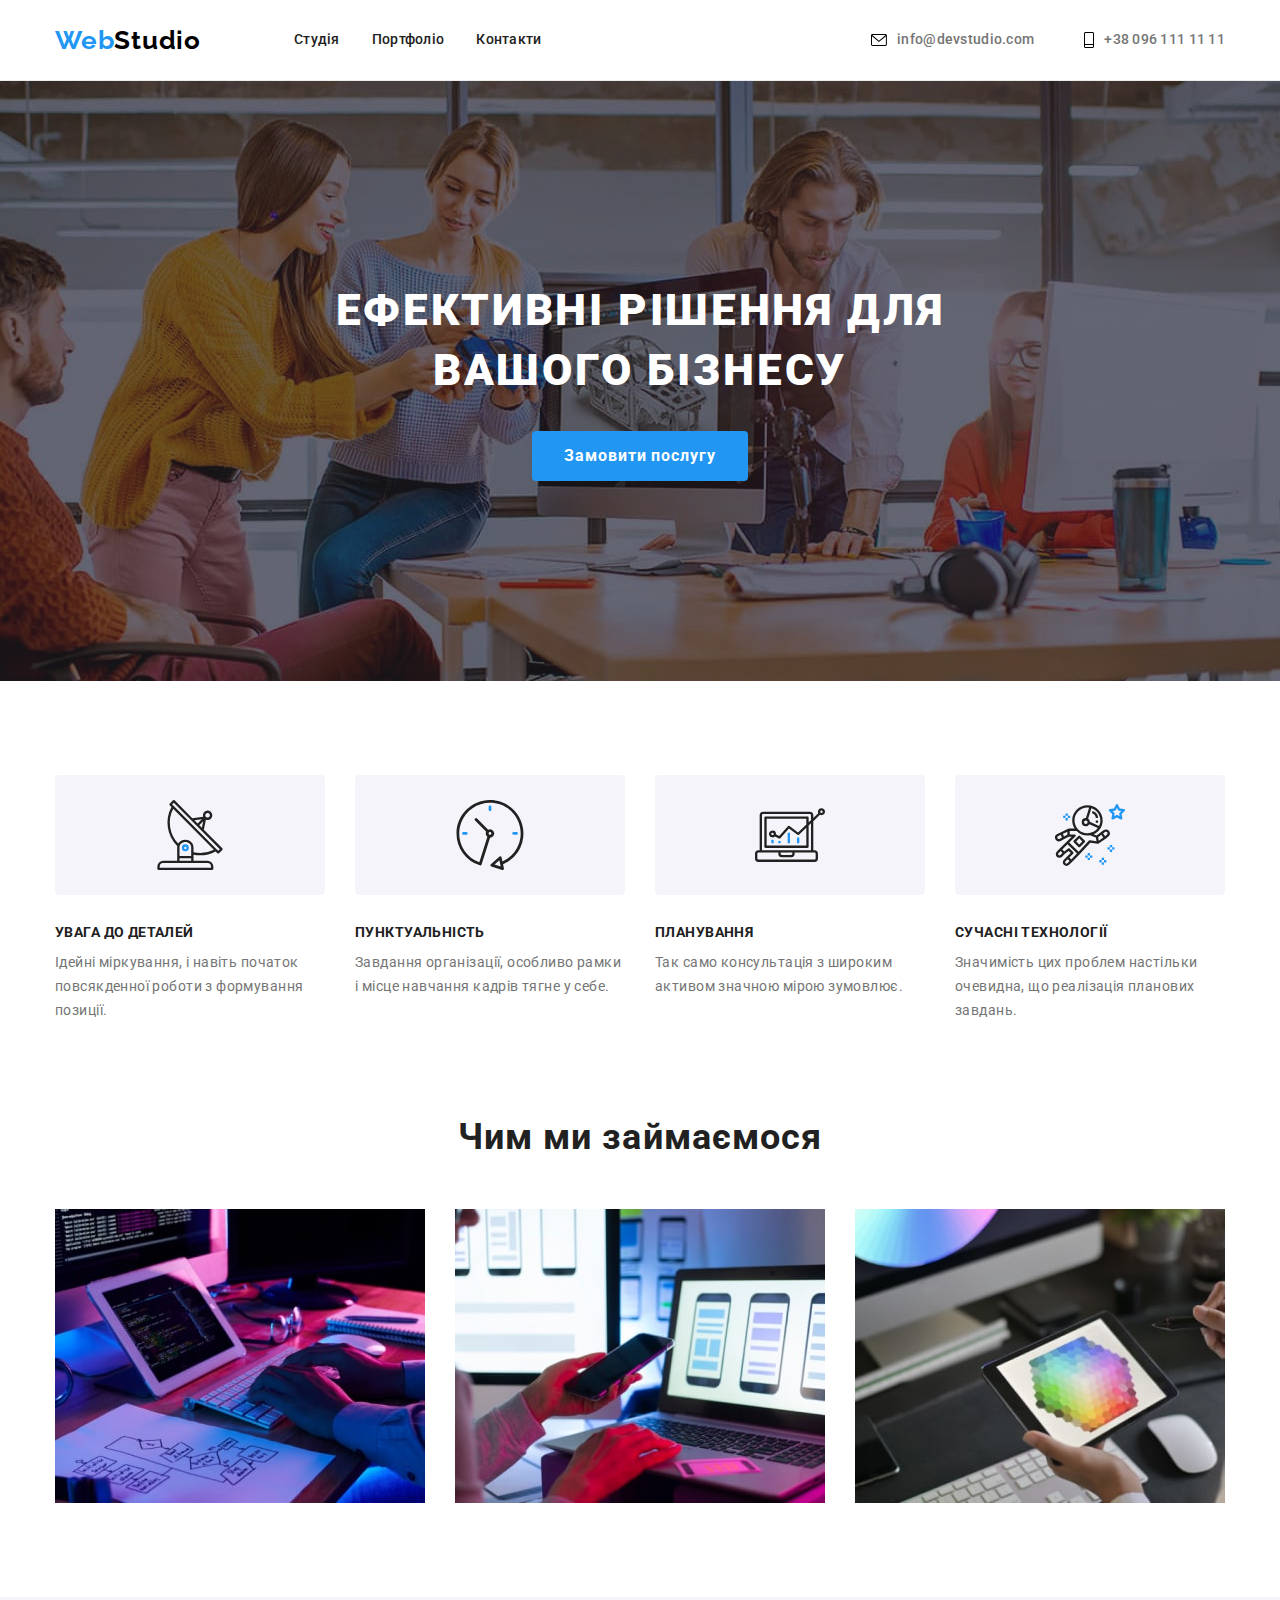
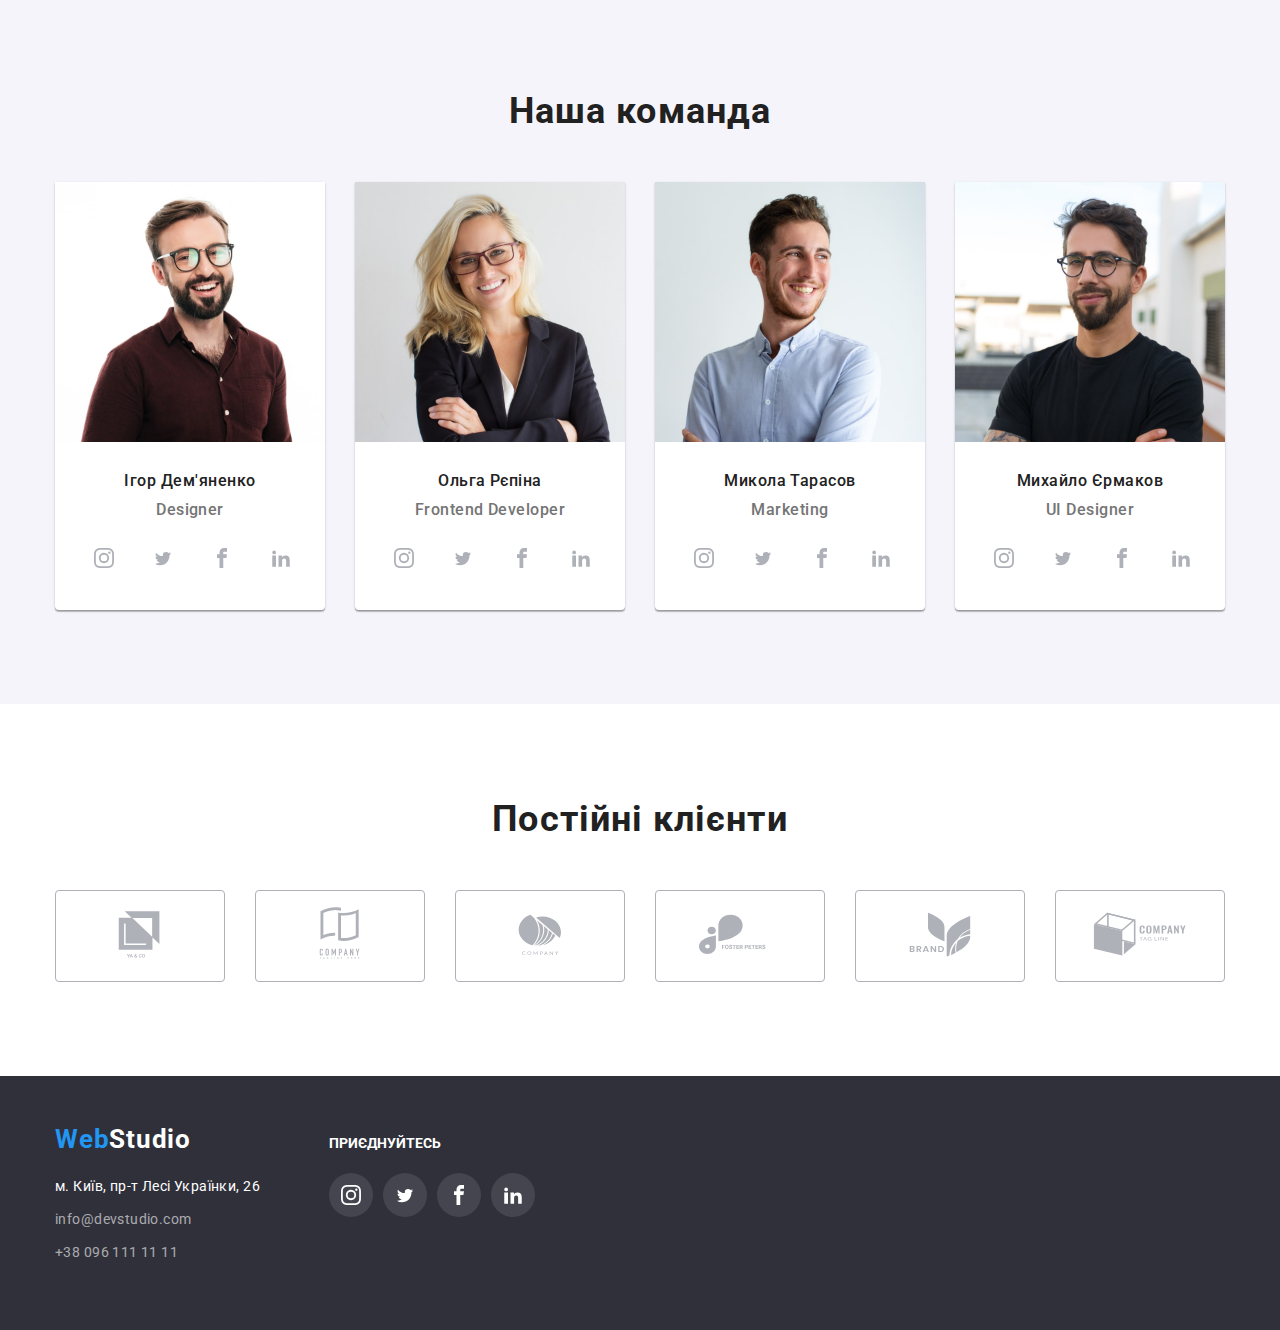
==== commit ca993a6e: "edited 26/10" ====
--- a/index.html
+++ b/index.html
@@ -25,7 +25,7 @@
         </ul>
       </nav>
       <ul class="contact-space">
-        <li>
+        <li class="header-mail">
           <a href="mailto:info@devstudio.com" class="item-link list link">
             <svg class="icon-mail" width="16px" height="12px">
               <use href="./images/symbolsecond.svg#icon-envelope"></use>
@@ -33,10 +33,10 @@
             info@devstudio.com
           </a>
         </li>
-        <li>
+        <li class="header-tel">
           <a href="tel:+380961111111" class="item-link list link">
             <svg class="icon-tel" width="10px" height="16px">
-          <use href="./images/symbolsecond.svg#icon-vector"></use>
+              <use href="./images/symbolsecond.svg#icon-vector"></use>
             </svg>
             +38 096 111 11 11
           </a>
@@ -257,7 +257,8 @@
                       </a>
                     </li>
                   </ul>
-              </li>
+              </div>    
+            </li>
           </ul>
       </div>
     </section>
@@ -266,46 +267,52 @@
         <h2 class="clients-title">Постійні клієнти</h2>
         <ul class="list-companies list">
           <li class="companies-icon list">
-            <a href="#" class="link-box" aria-label="Компанія YA&CO">
-            <span class="visually-hidden"></span>
+            <a href="" class="link-box" aria-label="Компанія YA&CO">
+            <!-- <span class="visually-hidden"></span> -->
             <svg class="companies-logo" width="106px" height="60px">
               <use href="./images/symbolsecond.svg#icon-triangle"></use>
             </svg>  
+            </a>
           </li>  
           <li class="companies-icon list">
-            <a href="#" class="link-box" aria-label="Компанія Два">
-              <span class="visually-hidden"></span>
+            <a href="" class="link-box" aria-label="Компанія Два">
+              <!-- <span class="visually-hidden"></span> -->
               <svg class="companies-logo" width="106px" height="60px">
                 <use href="./images/symbolsecond.svg#icon-book"></use>
               </svg>
-          </li>
-          <li class="companies-icon list">
-            <a href="#" class="link-box" aria-label="Компанія Три">
-              <span class="visually-hidden"></span>
-              <svg class="companies-logo" width="106px" height="60px">
+            </a> 
+          </li>
+          <li class="companies-icon list">
+            <a href="" class="link-box" aria-label="Компанія Три">
+              <!-- <span class="visually-hidden"></span> -->
+              <svg class="companies-logo" width="43.46px" height="41.18px">
                 <use href="./images/symbolsecond.svg#icon-circle"></use>
               </svg>
-          </li>
-          <li class="companies-icon list">
-            <a href="#" class="link-box" aria-label="Компанія Чотири">
-              <span class="visually-hidden"></span>
-              <svg class="companies-logo" width="106px" height="60px">
-                <use href="./images/symbolsecond.svg#icon-oval"></use>
-              </svg>
-          </li>
-          <li class="companies-icon list">
-            <a href="#" class="link-box" aria-label="Компанія П'ять">
-              <span class="visually-hidden"></span>
-              <svg class="companies-logo" width="106px" height="60px">
-                <use href="./images/symbolsecond.svg#icon-tree"></use>
-              </svg>
-          </li>
-          <li class="companies-icon list">
-            <a href="#" class="link-box" aria-label="Компанія Ш">
-              <span class="visually-hidden"></span>
-              <svg class="companies-logo" width="106px" height="60px">
+            </a>  
+          </li>
+          <li class="companies-icon list">
+            <a href="" class="link-box" aria-label="Компанія Чотири">
+              <!-- <span class="visually-hidden"></span> -->
+              <svg class="companies-logo" width="84.44px" height="40.62px">
+                <use href="./images/symbolsecond.svg#icon-oval"></use>  
+              </svg>
+            </a>  
+          </li>
+          <li class="companies-icon list">
+            <a href="" class="link-box" aria-label="Компанія П'ять">
+              <!-- <span class="visually-hidden"></span> -->
+              <svg class="companies-logo" width="62.54px" height="45.43px">
+                <use href="./images/symbolsecond.svg#icon-tree"></use>    
+              </svg>
+            </a>  
+          </li>
+          <li class="companies-icon list">
+            <a href="" class="link-box" aria-label="Компанія Ш">
+              <!-- <span class="visually-hidden"></span> -->
+              <svg class="companies-logo" width="93.79px" height="43.93px">
                 <use href="./images/symbolsecond.svg#icon-kvadrat"></use>
               </svg>
+            </a>  
           </li>
         </ul>  
       </div>  
@@ -313,7 +320,7 @@
   </main>
   <footer class="footer">
     <div class="container footer-secondrow">
-      <section class="footer-flex">
+      <!-- <section class="footer-flex"> -->
         <div class="footer-flex-block">
           <a href="./index.html" lang="en" class="footer-logo link list footer-frames"><span class="accept-footer">Web</span>Studio</a>
           <address>
@@ -328,7 +335,7 @@
           </address>
       </div>
       <div class="footer-flex-block network">
-        <h2 class="join">Приєднуйтесь</h2>
+        <p class="join">Приєднуйтесь</p>
         <ul class="footer-links">
           <li>
             <a href="#" class="link-fill-footer" aria-label="іконка Інстаграм">
@@ -360,8 +367,8 @@
           </li>
         </ul>
       </div>
+      <!-- </section> -->
     </div>  
-  </section>
   </footer>
 </body>
 </html>
--- a/css/styles.css
+++ b/css/styles.css
@@ -219,8 +219,9 @@
     margin: auto;
     text-align: center;
     min-width: 152px;
-}
-    
+    border: none;
+}
+
 .header-btn:hover,
 .header-btn:focus {
     color: var(--header-btn-hover-color);
@@ -374,7 +375,6 @@
 .team-work{
     padding-top: 30px;
     padding-bottom: 30px;
-    margin: 10px;
 }
 
 .style{
@@ -399,6 +399,7 @@
     height: 44px;
     padding: 0;
     margin-top: 16px;
+    gap: 10px;
 }
 
 .link-fill,
@@ -426,6 +427,7 @@
     display: inline-block;
 }
 
+
 .link-fill:hover,
 .link-fill-twitter:hover,
 .link-fill-facebook:hover,
@@ -464,7 +466,9 @@
     letter-spacing: 0.03em;
     text-align: center;
     color: #212121;
-}
+    margin-bottom: 50px;
+}
+
 .section-clients{
     padding-top: 94px;
     padding-bottom: 94px;
@@ -473,36 +477,52 @@
 .companies-icon{
     width: 170px;
     height: 92px;
+    box-sizing: border-box;
+    color: #AFB1B8;
+
+    /* width: 100%;
+    height: 100%; */
+    border: 1px solid #AFB1B8;
+    border-radius: 4px;
     display: flex;
     justify-content: center;
     align-items: center;
-    margin-top: 50px;
-    box-sizing: border-box;
-    color: #AFB1B8;
+}
+
+
+.link-box{
+    /* width: 100%;
+    height: 100%; 
     border: 1px solid #AFB1B8;
     border-radius: 4px;
+    display: flex;
+    justify-content: center;
+    align-items: center; */
 }
 
 .companies-icon:hover,
-.companies-icon:focus{
+.companies-icon:focus {
 color: #2196F3;
 outline: 1px solid #2196F3;
 }
+
 .companies-logo{
     fill: currentColor;
+    /* width: auto;
+    height: auto; */
 }
 
 
 /*---------Footer------*/
 .footer{
     background-color: var(--footer-background-color);
-    padding-top: 60px;
+    /* padding-top: 60px; */
     padding-bottom: 60px;
 }
-.footer-flex{
+/* .footer-flex{
     display: flex;
     align-items: baseline;
-}
+} */
 .footer-flex-block {
     margin-top: 48px;
 }
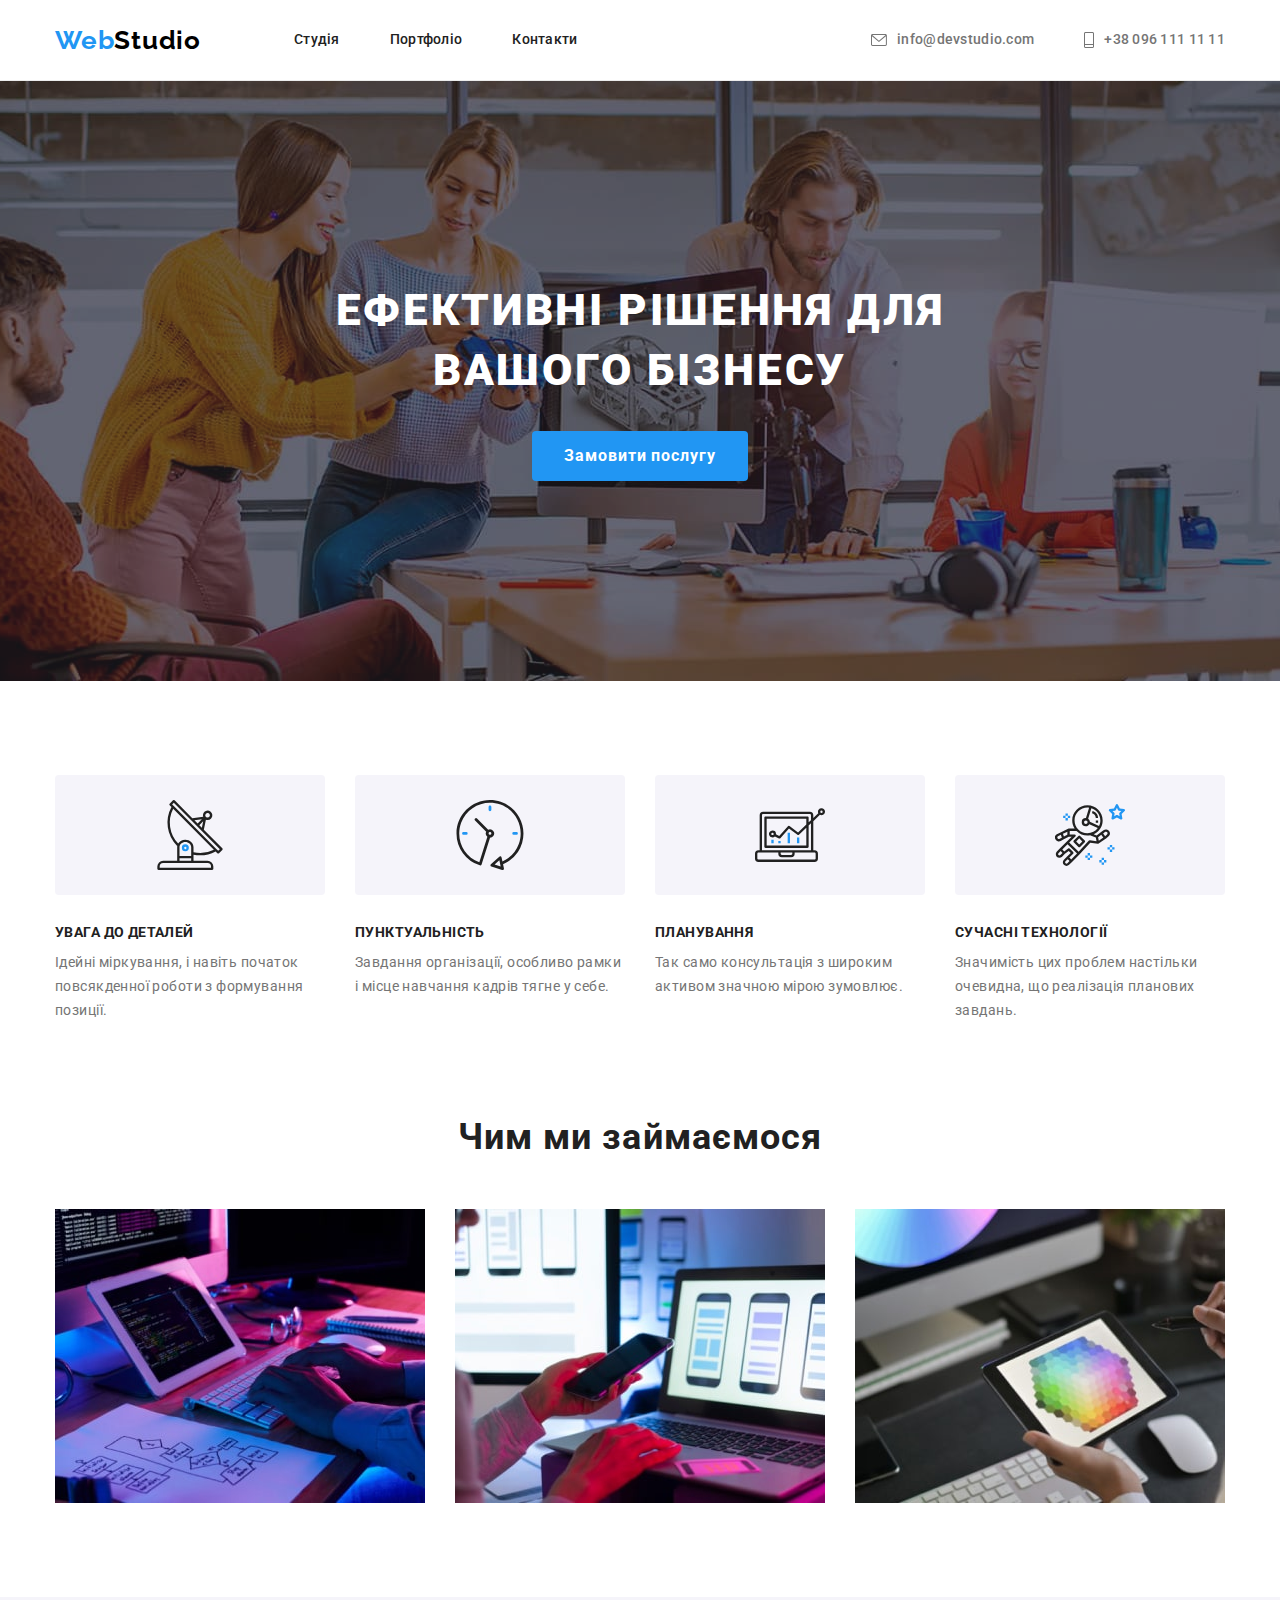
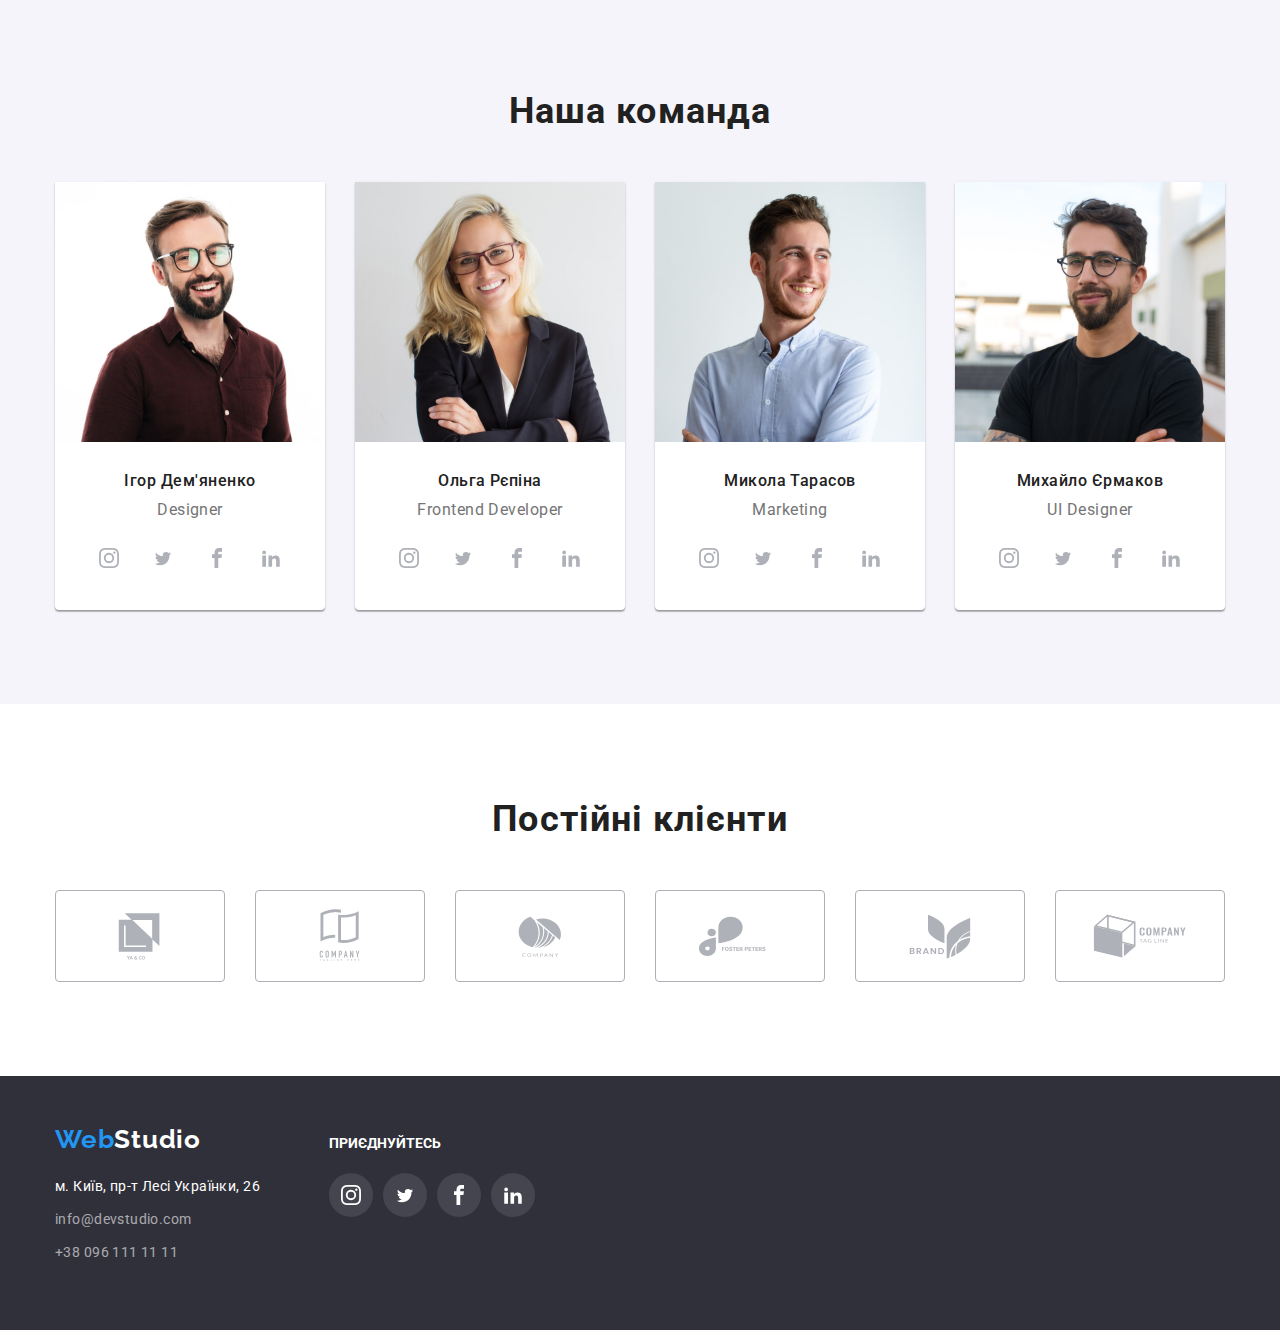
==== commit 7efaf0d1: "HW4 fix-3 26.10" ====
--- a/index.html
+++ b/index.html
@@ -266,7 +266,7 @@
       <div class="container">
         <h2 class="clients-title">Постійні клієнти</h2>
         <ul class="list-companies list">
-          <li class="companies-icon list">
+          <li class="list">
             <a href="" class="link-box" aria-label="Компанія YA&CO">
             <!-- <span class="visually-hidden"></span> -->
             <svg class="companies-logo" width="106px" height="60px">
@@ -274,7 +274,7 @@
             </svg>  
             </a>
           </li>  
-          <li class="companies-icon list">
+          <li class="list">
             <a href="" class="link-box" aria-label="Компанія Два">
               <!-- <span class="visually-hidden"></span> -->
               <svg class="companies-logo" width="106px" height="60px">
@@ -282,7 +282,7 @@
               </svg>
             </a> 
           </li>
-          <li class="companies-icon list">
+          <li class="list">
             <a href="" class="link-box" aria-label="Компанія Три">
               <!-- <span class="visually-hidden"></span> -->
               <svg class="companies-logo" width="43.46px" height="41.18px">
@@ -290,7 +290,7 @@
               </svg>
             </a>  
           </li>
-          <li class="companies-icon list">
+          <li class="list">
             <a href="" class="link-box" aria-label="Компанія Чотири">
               <!-- <span class="visually-hidden"></span> -->
               <svg class="companies-logo" width="84.44px" height="40.62px">
@@ -298,7 +298,7 @@
               </svg>
             </a>  
           </li>
-          <li class="companies-icon list">
+          <li class="list">
             <a href="" class="link-box" aria-label="Компанія П'ять">
               <!-- <span class="visually-hidden"></span> -->
               <svg class="companies-logo" width="62.54px" height="45.43px">
@@ -306,7 +306,7 @@
               </svg>
             </a>  
           </li>
-          <li class="companies-icon list">
+          <li class="list">
             <a href="" class="link-box" aria-label="Компанія Ш">
               <!-- <span class="visually-hidden"></span> -->
               <svg class="companies-logo" width="93.79px" height="43.93px">
--- a/css/styles.css
+++ b/css/styles.css
@@ -129,6 +129,12 @@
     justify-content: space-between;
 }
 
+.item-link:hover,
+.item-link:focus {
+    color: #2196F3;
+    fill: #2196F3;
+}
+
 .header-logo{
     font-family: 'raleway', sans-serif;
     font-weight: 700;
@@ -145,7 +151,7 @@
     color: var(--accent-color);
 }
 .header-item{
-    gap: 32px;
+    gap: 50px;
     font-weight: 500;
     font-size: 14px;
     line-height: 1.14;
@@ -170,12 +176,8 @@
 
 .icon-mail,
 .icon-tel{
+    fill: currentColor;
     margin-right: 10px;
-}
-.contact-space .item-link:hover,
-.contact-space .item-link:focus{
-    color: #2196F3;
-    fill: #2196F3;
 }
 
 .header-content{
@@ -235,6 +237,7 @@
 .link{
     text-decoration: none;
 }
+
 .header-item:hover,
 .header-item:focus {
     color: var(--header-item-hover-color);
@@ -259,8 +262,6 @@
     background-color: #F5F4FA;
     width: 270px;
     height: 120px;
-    left: 215px;
-    top: 774px;
     border-radius: 4px;
     margin-bottom: 30px;
 }
@@ -360,6 +361,7 @@
 }
 
 .team-title{
+    font-weight: 400;
     font-size: 16px;
     line-height: 1.18;
     letter-spacing: 0.03em;
@@ -419,7 +421,7 @@
     background-size: 20px;
     background-repeat: no-repeat;
     background-position: center;
-    margin-left: 5px;
+    gap: 10px;
 }
 
 .link-icon{
@@ -474,14 +476,11 @@
     padding-bottom: 94px;
 }
 
-.companies-icon{
+.link-box{
     width: 170px;
     height: 92px;
     box-sizing: border-box;
     color: #AFB1B8;
-
-    /* width: 100%;
-    height: 100%; */
     border: 1px solid #AFB1B8;
     border-radius: 4px;
     display: flex;
@@ -489,27 +488,14 @@
     align-items: center;
 }
 
-
-.link-box{
-    /* width: 100%;
-    height: 100%; 
-    border: 1px solid #AFB1B8;
-    border-radius: 4px;
-    display: flex;
-    justify-content: center;
-    align-items: center; */
-}
-
-.companies-icon:hover,
-.companies-icon:focus {
+.link-box:hover,
+.link-box:focus {
 color: #2196F3;
 outline: 1px solid #2196F3;
 }
 
 .companies-logo{
     fill: currentColor;
-    /* width: auto;
-    height: auto; */
 }
 
 
@@ -538,6 +524,7 @@
     color: var(--accept-footer-color);
 }
 .footer-logo{
+    font-family: 'raleway', sans-serif;
     font-weight: 700;
     font-size: 26px;
     line-height: 1.19;
@@ -635,6 +622,14 @@
     color: #FFFFFF;
     background-color: #2196F3;
 }
+.link-fill-footer:focus,
+.link-fill-twitter-footer:focus,
+.link-fill-facebook-footer:focus,
+.link-fill-linkedin2-footer:focus {
+    color: #FFFFFF;
+    background-color: #2196F3;
+}
+
 .footer-secondrow{
     display: flex;
     align-items: baseline;
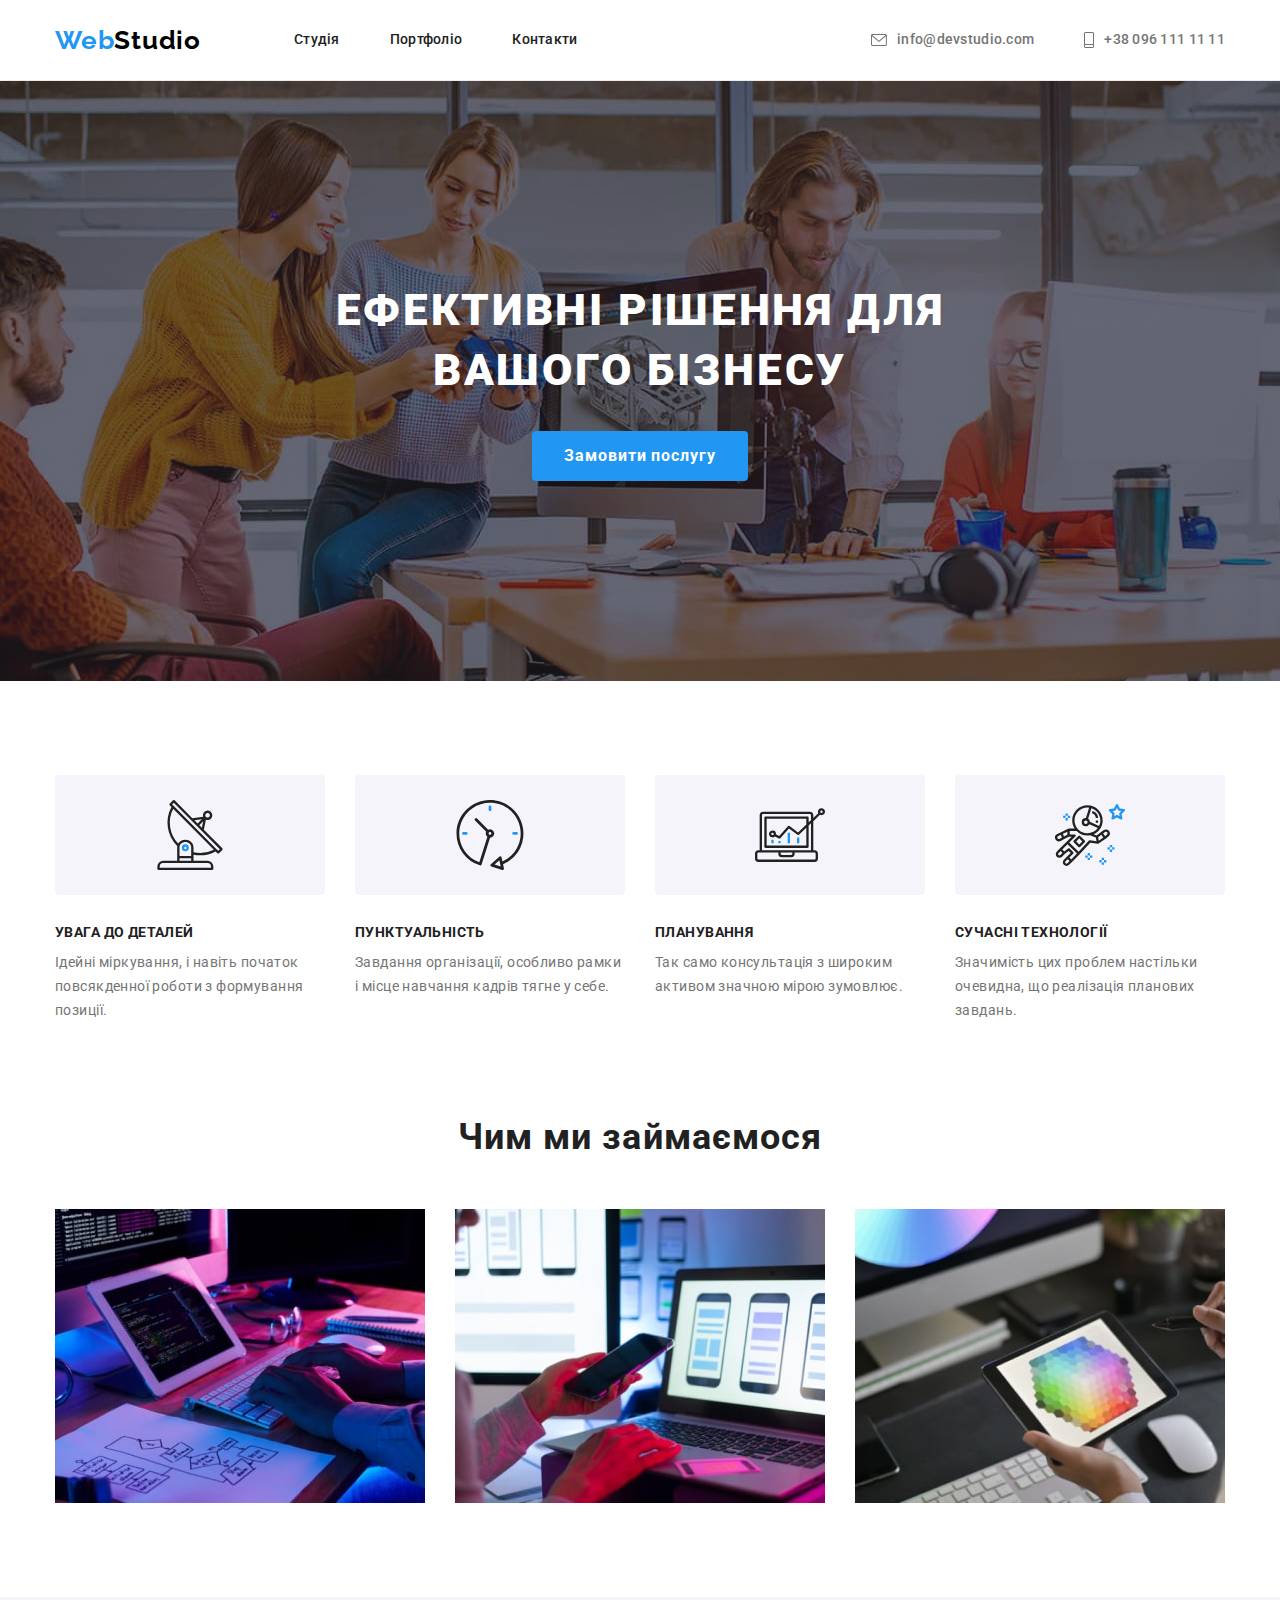
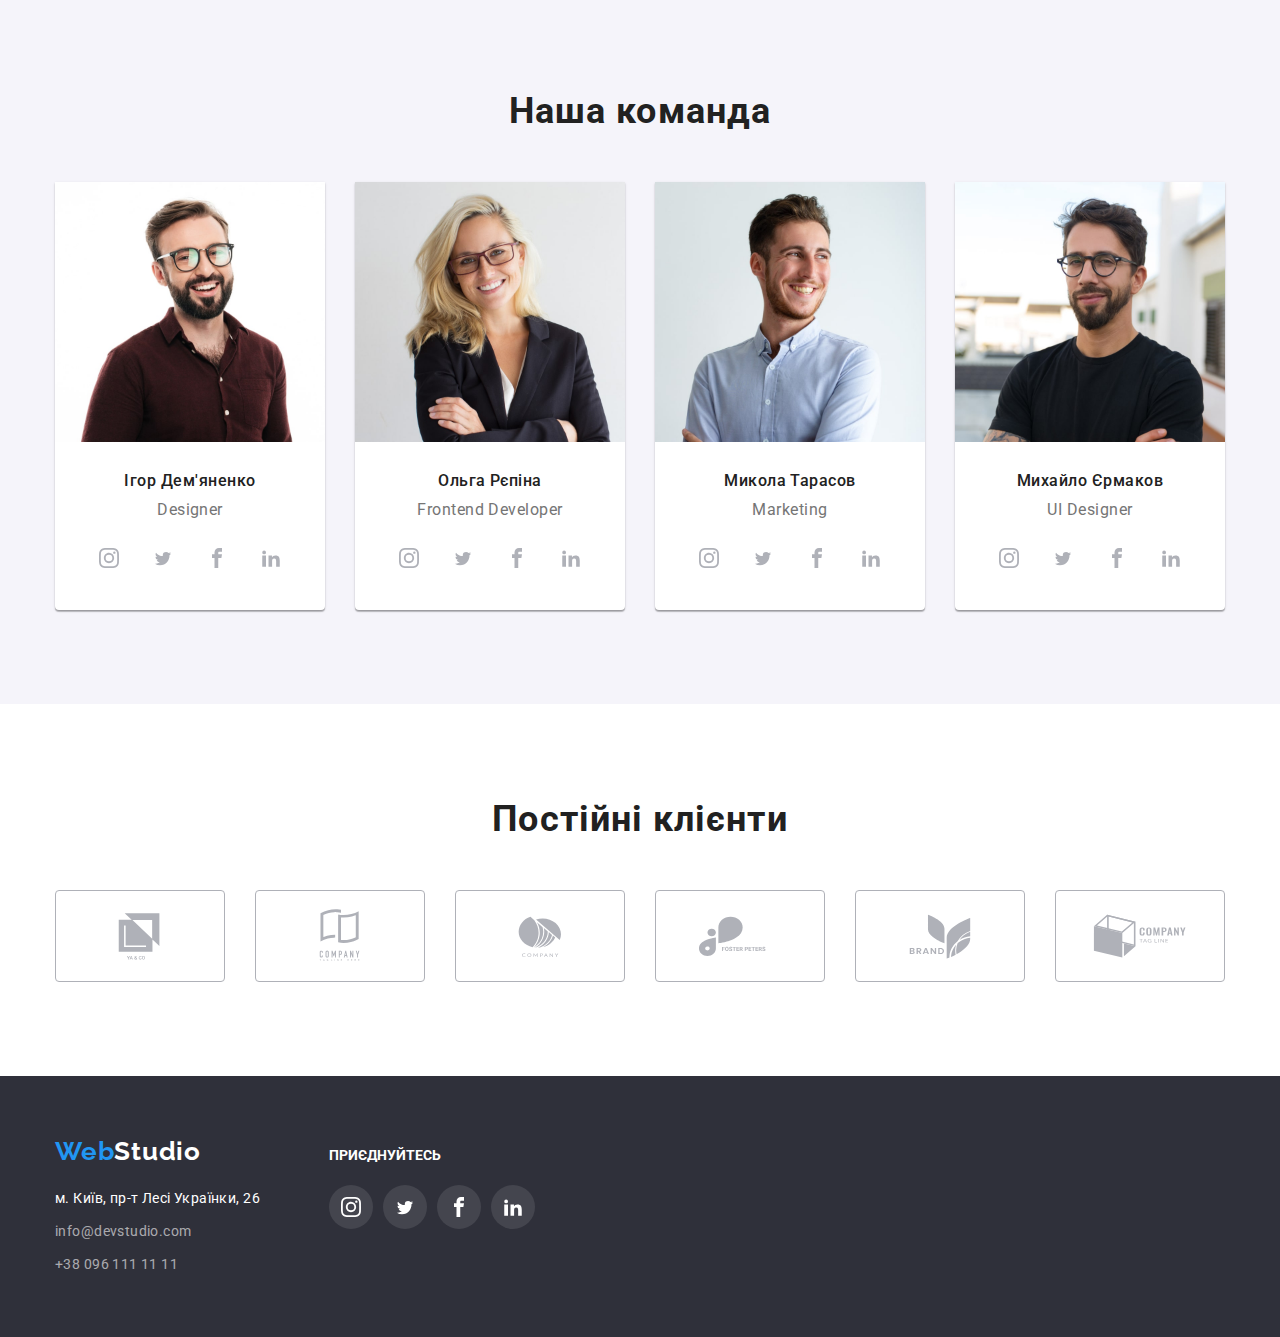
==== commit 55dd9c17: "hw4, fix4, 28.10" ====
--- a/index.html
+++ b/index.html
@@ -1,326 +1,325 @@
 <!DOCTYPE html>
 <html lang="uk">
-<head>
-    <meta charset="UTF-8">
-    <meta http-equiv="X-UA-Compatible" content="IE=edge">
-    <meta name="viewport" content="width=device-width, initial-scale=1.0">
-    <title>Document</title>
-    <link rel="preconnect" href="https://fonts.googleapis.com"/>
-    <link rel="preconnect" href="https://fonts.gstatic.com" crossorigin/>
-    <link href="https://fonts.googleapis.com/css2?family=Montserrat:wght@400;600;700&family=Raleway:wght@700&family=Roboto:wght@400;500;700;900&display=swap" rel="stylesheet"/>
-    <link rel="stylesheet" href="https://cdnjs.cloudflare.com/ajax/libs/modern-normalize/1.1.0/modern-normalize.min.css"
-      integrity="sha512-wpPYUAdjBVSE4KJnH1VR1HeZfpl1ub8YT/NKx4PuQ5NmX2tKuGu6U/JRp5y+Y8XG2tV+wKQpNHVUX03MfMFn9Q=="
-      crossorigin="anonymous" referrerpolicy="no-referrer" />
-    <link rel="stylesheet" href="./css/styles.css"/>
-</head>
-<body>
-  <header class="header"> 
-    <div class="container flex">
-      <nav class="header-nav"> 
-        <a href="./index.html" lang="en" class="header-logo link"><span class="accent">Web</span>Studio</a>
-        <ul class="header-item list header-nav">
-          <li><a href="./index.html" class="header-item list link header-nav nav-list">Студія</a></li>
-          <li><a href="./portfolio.html" class="header-item list link header-nav nav-list">Портфоліо</a></li>
-          <li><a href="#" class="header-item list link contact-space nav-list">Контакти</a></li>
-        </ul>
-      </nav>
-      <ul class="contact-space">
-        <li class="header-mail">
-          <a href="mailto:info@devstudio.com" class="item-link list link">
-            <svg class="icon-mail" width="16px" height="12px">
-              <use href="./images/symbolsecond.svg#icon-envelope"></use>
-            </svg>
-            info@devstudio.com
-          </a>
-        </li>
-        <li class="header-tel">
-          <a href="tel:+380961111111" class="item-link list link">
-            <svg class="icon-tel" width="10px" height="16px">
-              <use href="./images/symbolsecond.svg#icon-vector"></use>
-            </svg>
-            +38 096 111 11 11
-          </a>
-        </li>
-      </ul>
-    </div>
-  </header>
-  <main>
-    <section class="hero overlay">
-      <div class="container">
-        <h1 class="header-content list"> Ефективні рішення для <br> вашого бізнесу</h1>
-        <button class="header-btn" type="button">Замовити послугу</button>
-      </div>    
-    </section> 
-    <section class="category-section">
-      <div class="container">
-      <ul class="category list">
-        <li class="item icon-delivery">
-            <h2 class="item-name">Увага до деталей</h2>
-            <p class="items-text">
-              Ідейні міркування, і навіть початок повсякденної роботи з формування позиції.
-            </p>
-        </li>
-        <li class="item icon-watch">
-            <h2 class="item-name">Пунктуальність</h2>
-            <p class="items-text">
-              Завдання організації, особливо рамки і місце навчання кадрів тягне у себе.
-            </p>
-        </li>
-        <li class="item icon-tv">
-            <h2 class="item-name">Планування</h2>
-            <p class="items-text">
-              Так само консультація з широким активом значною мірою зумовлює.
-            </p>
-        </li>
-        <li class="item icon-astronavt">
-            <h2 class="item-name">Сучасні технології</h2>
-            <p class="items-text">
-              Значимість цих проблем настільки очевидна, що реалізація планових завдань.
-            </p>
-        </li>
-      </ul>
-      </div>
-    </section>
-    <section class="what-we-do">
-      <div class="container">
-        <h2 class="images">Чим ми займаємося</h2>
-        <ul class="activities list">
-          <li><img src="./images/a.jpg" alt="Людина набирає текст" width="370"></li>
-          <li><img src="./images/b.jpg" alt="Людина тримає телефон" width="370"></li>
-          <li><img src="./images/c.jpg" alt="Людина тримає планшет" width="370"></li>
+  <head>
+      <meta charset="UTF-8">
+      <meta http-equiv="X-UA-Compatible" content="IE=edge">
+      <meta name="viewport" content="width=device-width, initial-scale=1.0">
+      <title>Document</title>
+      <link rel="preconnect" href="https://fonts.googleapis.com"/>
+      <link rel="preconnect" href="https://fonts.gstatic.com" crossorigin/>
+      <link href="https://fonts.googleapis.com/css2?family=Montserrat:wght@400;600;700&family=Raleway:wght@700&family=Roboto:wght@400;500;700;900&display=swap" rel="stylesheet"/>
+      <link rel="stylesheet" href="https://cdnjs.cloudflare.com/ajax/libs/modern-normalize/1.1.0/modern-normalize.min.css"
+        integrity="sha512-wpPYUAdjBVSE4KJnH1VR1HeZfpl1ub8YT/NKx4PuQ5NmX2tKuGu6U/JRp5y+Y8XG2tV+wKQpNHVUX03MfMFn9Q=="
+        crossorigin="anonymous" referrerpolicy="no-referrer" />
+      <link rel="stylesheet" href="./css/styles.css"/>
+  </head>
+  <body>
+    <header class="header"> 
+      <div class="container flex">
+        <nav class="header-nav"> 
+          <a href="./index.html" lang="en" class="header-logo link"><span class="accent">Web</span>Studio</a>
+          <ul class="header-item list header-nav">
+            <li><a href="./index.html" class="header-item list link header-nav nav-list">Студія</a></li>
+            <li><a href="./portfolio.html" class="header-item list link header-nav nav-list">Портфоліо</a></li>
+            <li><a href="#" class="header-item list link contact-space nav-list">Контакти</a></li>
+          </ul>
+        </nav>
+        <ul class="contact-space">
+          <li class="header-mail">
+            <a href="mailto:info@devstudio.com" class="item-link list link">
+              <svg class="icon-mail" width="16px" height="12px">
+                <use href="./images/symbolsecond.svg#icon-envelope"></use>
+              </svg>
+              info@devstudio.com
+            </a>
+          </li>
+          <li class="header-tel">
+            <a href="tel:+380961111111" class="item-link list link">
+              <svg class="icon-tel" width="10px" height="16px">
+                <use href="./images/symbolsecond.svg#icon-vector"></use>
+              </svg>
+              +38 096 111 11 11
+            </a>
+          </li>
         </ul>
       </div>
-    </section>
-    <section class="our-team">
-      <div class="container">
-        <h2 class="images">Наша команда</h2>
-        <ul class="team-frame list">
-            <li class="style">
-              <img src="./images/igor.jpg" alt width="270">
-              <div class="team-work">
-                <h3 class="team">Ігор Дем'яненко</h3>
-                <p  class="team-title">Designer</p>
-                  <ul class="social-links list">
-                    <li>
-                      <a href="#" class="link-fill" aria-label="іконка Інстаграм">
-                        <span class="visually-hidden">Iнстаграм</span>
+    </header>
+    <main>
+      <section class="hero overlay">
+        <div class="container">
+          <h1 class="header-content list"> Ефективні рішення для <br> вашого бізнесу</h1>
+          <button class="header-btn" type="button">Замовити послугу</button>
+        </div>    
+      </section> 
+      <section class="category-section">
+        <div class="container">
+        <ul class="category list">
+          <li class="item icon-delivery">
+              <h2 class="item-name">Увага до деталей</h2>
+              <p class="items-text">
+                Ідейні міркування, і навіть початок повсякденної роботи з формування позиції.
+              </p>
+          </li>
+          <li class="item icon-watch">
+              <h2 class="item-name">Пунктуальність</h2>
+              <p class="items-text">
+                Завдання організації, особливо рамки і місце навчання кадрів тягне у себе.
+              </p>
+          </li>
+          <li class="item icon-tv">
+              <h2 class="item-name">Планування</h2>
+              <p class="items-text">
+                Так само консультація з широким активом значною мірою зумовлює.
+              </p>
+          </li>
+          <li class="item icon-astronavt">
+              <h2 class="item-name">Сучасні технології</h2>
+              <p class="items-text">
+                Значимість цих проблем настільки очевидна, що реалізація планових завдань.
+              </p>
+          </li>
+        </ul>
+        </div>
+      </section>
+      <section class="what-we-do">
+        <div class="container">
+          <h2 class="images">Чим ми займаємося</h2>
+          <ul class="activities list">
+            <li><img src="./images/a.jpg" alt="Людина набирає текст" width="370"></li>
+            <li><img src="./images/b.jpg" alt="Людина тримає телефон" width="370"></li>
+            <li><img src="./images/c.jpg" alt="Людина тримає планшет" width="370"></li>
+          </ul>
+        </div>
+      </section>
+      <section class="our-team">
+        <div class="container">
+          <h2 class="images">Наша команда</h2>
+          <ul class="team-frame list">
+              <li class="style">
+                <img src="./images/igor.jpg" alt width="270">
+                <div class="team-work">
+                  <h3 class="team">Ігор Дем'яненко</h3>
+                  <p  class="team-title">Designer</p>
+                    <ul class="social-links list">
+                      <li>
+                        <a href="#" class="link-fill" aria-label="іконка Інстаграм">
+                          <span class="visually-hidden">Iнстаграм</span>
+                            <svg class="link-icon" width="20px" height="20px">
+                              <use href="./images/symbol-defsnew.svg#icon-instagram"></use>
+                            </svg>
+                        </a>
+                      </li>  
+                      <li>
+                        <a href="#" class="link-fill-twitter" aria-label="іконка Твітер">
+                          <span class="visually-hidden">Твітер</span>
+                            <svg class="link-icon" width="20px" height="16.25px">
+                              <use href="./images/symbol-defsnew.svg#icon-twitter"></use>
+                            </svg>
+                        </a>
+                      </li>
+                      <li> 
+                        <a href="#" class="link-fill-facebook" aria-label="іконка Фейсбук">
+                          <span class="visually-hidden">Фейсбук</span>
+                            <svg class="link-icon" width="20px" height="20px">
+                              <use href="./images/symbol-defsnew.svg#icon-facebook"></use>
+                            </svg>
+                        </a>    
+                      </li>  
+                      <li>
+                        <a href="#" class="link-fill-linkedin2" aria-label="іконка Лінкідн">
+                          <span class="visually-hidden">Лінкідн</span>
+                            <svg class="link-icon" width="20px" height="20px">
+                              <use href="./images/symbol-defsnew.svg#icon-linkedin2"></use>
+                            </svg>
+                        </a>
+                      </li>  
+                    </ul>
+                </div>  
+              </li>   
+              <li class="style">
+                <img src="./images/olga.jpg" alt width="270"/>
+                <div class="team-work">
+                  <h3  class="team">Ольга Рєпіна</h3>
+                  <p  class="team-title">Frontend Developer</p>
+                    <ul class="social-links list">
+                      <li>
+                        <a href="#" class="link-fill" aria-label="іконка Інстаграм">
+                          <span class="visually-hidden">Iнстаграм</span>
                           <svg class="link-icon" width="20px" height="20px">
                             <use href="./images/symbol-defsnew.svg#icon-instagram"></use>
                           </svg>
-                      </a>
-                    </li>  
-                    <li>
-                      <a href="#" class="link-fill-twitter" aria-label="іконка Твітер">
-                        <span class="visually-hidden">Твітер</span>
+                        </a>
+                      </li>
+                      <li>
+                        <a href="#" class="link-fill-twitter" aria-label="іконка Твітер">
+                          <span class="visually-hidden">Твітер</span>
                           <svg class="link-icon" width="20px" height="16.25px">
                             <use href="./images/symbol-defsnew.svg#icon-twitter"></use>
                           </svg>
-                      </a>
-                    </li>
-                    <li> 
-                      <a href="#" class="link-fill-facebook" aria-label="іконка Фейсбук">
-                        <span class="visually-hidden">Фейсбук</span>
+                        </a>
+                      </li>
+                      <li>
+                        <a href="#" class="link-fill-facebook" aria-label="іконка Фейсбук">
+                          <span class="visually-hidden">Фейсбук</span>
                           <svg class="link-icon" width="20px" height="20px">
                             <use href="./images/symbol-defsnew.svg#icon-facebook"></use>
                           </svg>
-                      </a>    
-                    </li>  
-                    <li>
-                      <a href="#" class="link-fill-linkedin2" aria-label="іконка Лінкідн">
-                        <span class="visually-hidden">Лінкідн</span>
+                        </a>
+                      </li>
+                      <li>
+                        <a href="#" class="link-fill-linkedin2" aria-label="іконка Лінкідн">
+                          <span class="visually-hidden">Лінкідн</span>
                           <svg class="link-icon" width="20px" height="20px">
                             <use href="./images/symbol-defsnew.svg#icon-linkedin2"></use>
                           </svg>
-                      </a>
-                    </li>  
-                  </ul>
-              </div>  
-            </li>   
-            <li class="style">
-              <img src="./images/olga.jpg" alt width="270"/>
-              <div class="team-work">
-                <h3  class="team">Ольга Рєпіна</h3>
-                <p  class="team-title">Frontend Developer</p>
-                  <ul class="social-links list">
-                    <li>
-                      <a href="#" class="link-fill" aria-label="іконка Інстаграм">
-                        <span class="visually-hidden">Iнстаграм</span>
-                        <svg class="link-icon" width="20px" height="20px">
-                          <use href="./images/symbol-defsnew.svg#icon-instagram"></use>
-                        </svg>
-                      </a>
-                    </li>
-                    <li>
-                      <a href="#" class="link-fill-twitter" aria-label="іконка Твітер">
-                        <span class="visually-hidden">Твітер</span>
-                        <svg class="link-icon" width="20px" height="16.25px">
-                          <use href="./images/symbol-defsnew.svg#icon-twitter"></use>
-                        </svg>
-                      </a>
-                    </li>
-                    <li>
-                      <a href="#" class="link-fill-facebook" aria-label="іконка Фейсбук">
-                        <span class="visually-hidden">Фейсбук</span>
-                        <svg class="link-icon" width="20px" height="20px">
-                          <use href="./images/symbol-defsnew.svg#icon-facebook"></use>
-                        </svg>
-                      </a>
-                    </li>
-                    <li>
-                      <a href="#" class="link-fill-linkedin2" aria-label="іконка Лінкідн">
-                        <span class="visually-hidden">Лінкідн</span>
-                        <svg class="link-icon" width="20px" height="20px">
-                          <use href="./images/symbol-defsnew.svg#icon-linkedin2"></use>
-                        </svg>
-                      </a>
-                    </li>
-                  </ul>
-              </div>    
-            </li>
-            <li class="style"> 
-              <img src="./images/mukola.jpg" alt width="270">
-              <div class="team-work">
-                <h3  class="team">Микола Тарасов</h3>
-                <p  class="team-title">Marketing</p>
-                  <ul class="social-links list">
-                    <li>
-                      <a href="#" class="link-fill" aria-label="іконка Інстаграм">
-                        <span class="visually-hidden">Iнстаграм</span>
-                        <svg class="link-icon" width="20px" height="20px">
-                          <use href="./images/symbol-defsnew.svg#icon-instagram"></use>
-                        </svg>
-                      </a>
-                    </li>
-                    <li>
-                      <a href="#" class="link-fill-twitter" aria-label="іконка Твітер">
-                        <span class="visually-hidden">Твітер</span>
-                        <svg class="link-icon" width="20px" height="16.25px">
-                          <use href="./images/symbol-defsnew.svg#icon-twitter"></use>
-                        </svg>
-                      </a>
-                    </li>
-                    <li>
-                      <a href="#" class="link-fill-facebook" aria-label="іконка Фейсбук">
-                        <span class="visually-hidden">Фейсбук</span>
-                        <svg class="link-icon" width="20px" height="20px">
-                          <use href="./images/symbol-defsnew.svg#icon-facebook"></use>
-                        </svg>
-                      </a>
-                    </li>
-                    <li>
-                      <a href="#" class="link-fill-linkedin2" aria-label="іконка Лінкідн">
-                        <span class="visually-hidden">Лінкідн</span>
-                        <svg class="link-icon" width="20px" height="20px">
-                          <use href="./images/symbol-defsnew.svg#icon-linkedin2"></use>
-                        </svg>
-                      </a>
-                    </li>
-                  </ul>
-              </div>
-            </li>
-            <li class="style">  
-              <img src="./images/muchailo.jpg" alt width="270"/>
-              <div class="team-work">
-                <h3  class="team">Михайло Єрмаков</h3>
-                <p  class="team-title">UI Designer</p>
-                  <ul class="social-links list">
-                    <li>
-                      <a href="#" class="link-fill" aria-label="іконка Інстаграм">
-                        <span class="visually-hidden">Iнстаграм</span>
-                        <svg class="link-icon" width="20px" height="20px">
-                          <use href="./images/symbol-defsnew.svg#icon-instagram"></use>
-                        </svg>
-                      </a>
-                    </li>
-                    <li>
-                      <a href="#" class="link-fill-twitter" aria-label="іконка Твітер">
-                        <span class="visually-hidden">Твітер</span>
-                        <svg class="link-icon" width="20px" height="16.25px">
-                          <use href="./images/symbol-defsnew.svg#icon-twitter"></use>
-                        </svg>
-                      </a>
-                    </li>
-                    <li>
-                      <a href="#" class="link-fill-facebook" aria-label="іконка Фейсбук">
-                        <span class="visually-hidden">Фейсбук</span>
-                        <svg class="link-icon" width="20px" height="20px">
-                          <use href="./images/symbol-defsnew.svg#icon-facebook"></use>
-                        </svg>
-                      </a>
-                    </li>
-                    <li>
-                      <a href="#" class="link-fill-linkedin2" aria-label="іконка Лінкідн">
-                        <span class="visually-hidden">Лінкідн</span>
-                        <svg class="link-icon" width="20px" height="20px">
-                          <use href="./images/symbol-defsnew.svg#icon-linkedin2"></use>
-                        </svg>
-                      </a>
-                    </li>
-                  </ul>
-              </div>    
-            </li>
-          </ul>
-      </div>
-    </section>
-    <section class="section-clients">
-      <div class="container">
-        <h2 class="clients-title">Постійні клієнти</h2>
-        <ul class="list-companies list">
-          <li class="list">
-            <a href="" class="link-box" aria-label="Компанія YA&CO">
-            <!-- <span class="visually-hidden"></span> -->
-            <svg class="companies-logo" width="106px" height="60px">
-              <use href="./images/symbolsecond.svg#icon-triangle"></use>
-            </svg>  
-            </a>
-          </li>  
-          <li class="list">
-            <a href="" class="link-box" aria-label="Компанія Два">
+                        </a>
+                      </li>
+                    </ul>
+                </div>    
+              </li>
+              <li class="style"> 
+                <img src="./images/mukola.jpg" alt width="270">
+                <div class="team-work">
+                  <h3  class="team">Микола Тарасов</h3>
+                  <p  class="team-title">Marketing</p>
+                    <ul class="social-links list">
+                      <li>
+                        <a href="#" class="link-fill" aria-label="іконка Інстаграм">
+                          <span class="visually-hidden">Iнстаграм</span>
+                          <svg class="link-icon" width="20px" height="20px">
+                            <use href="./images/symbol-defsnew.svg#icon-instagram"></use>
+                          </svg>
+                        </a>
+                      </li>
+                      <li>
+                        <a href="#" class="link-fill-twitter" aria-label="іконка Твітер">
+                          <span class="visually-hidden">Твітер</span>
+                          <svg class="link-icon" width="20px" height="16.25px">
+                            <use href="./images/symbol-defsnew.svg#icon-twitter"></use>
+                          </svg>
+                        </a>
+                      </li>
+                      <li>
+                        <a href="#" class="link-fill-facebook" aria-label="іконка Фейсбук">
+                          <span class="visually-hidden">Фейсбук</span>
+                          <svg class="link-icon" width="20px" height="20px">
+                            <use href="./images/symbol-defsnew.svg#icon-facebook"></use>
+                          </svg>
+                        </a>
+                      </li>
+                      <li>
+                        <a href="#" class="link-fill-linkedin2" aria-label="іконка Лінкідн">
+                          <span class="visually-hidden">Лінкідн</span>
+                          <svg class="link-icon" width="20px" height="20px">
+                            <use href="./images/symbol-defsnew.svg#icon-linkedin2"></use>
+                          </svg>
+                        </a>
+                      </li>
+                    </ul>
+                </div>
+              </li>
+              <li class="style">  
+                <img src="./images/muchailo.jpg" alt width="270"/>
+                <div class="team-work">
+                  <h3  class="team">Михайло Єрмаков</h3>
+                  <p  class="team-title">UI Designer</p>
+                    <ul class="social-links list">
+                      <li>
+                        <a href="#" class="link-fill" aria-label="іконка Інстаграм">
+                          <span class="visually-hidden">Iнстаграм</span>
+                          <svg class="link-icon" width="20px" height="20px">
+                            <use href="./images/symbol-defsnew.svg#icon-instagram"></use>
+                          </svg>
+                        </a>
+                      </li>
+                      <li>
+                        <a href="#" class="link-fill-twitter" aria-label="іконка Твітер">
+                          <span class="visually-hidden">Твітер</span>
+                          <svg class="link-icon" width="20px" height="16.25px">
+                            <use href="./images/symbol-defsnew.svg#icon-twitter"></use>
+                          </svg>
+                        </a>
+                      </li>
+                      <li>
+                        <a href="#" class="link-fill-facebook" aria-label="іконка Фейсбук">
+                          <span class="visually-hidden">Фейсбук</span>
+                          <svg class="link-icon" width="20px" height="20px">
+                            <use href="./images/symbol-defsnew.svg#icon-facebook"></use>
+                          </svg>
+                        </a>
+                      </li>
+                      <li>
+                        <a href="#" class="link-fill-linkedin2" aria-label="іконка Лінкідн">
+                          <span class="visually-hidden">Лінкідн</span>
+                          <svg class="link-icon" width="20px" height="20px">
+                            <use href="./images/symbol-defsnew.svg#icon-linkedin2"></use>
+                          </svg>
+                        </a>
+                      </li>
+                    </ul>
+                </div>    
+              </li>
+            </ul>
+        </div>
+      </section>
+      <section class="section-clients">
+        <div class="container">
+          <h2 class="clients-title">Постійні клієнти</h2>
+          <ul class="list-companies list">
+            <li class="list">
+              <a href="" class="link-box" aria-label="Компанія YA&CO">
               <!-- <span class="visually-hidden"></span> -->
               <svg class="companies-logo" width="106px" height="60px">
-                <use href="./images/symbolsecond.svg#icon-book"></use>
-              </svg>
-            </a> 
-          </li>
-          <li class="list">
-            <a href="" class="link-box" aria-label="Компанія Три">
-              <!-- <span class="visually-hidden"></span> -->
-              <svg class="companies-logo" width="43.46px" height="41.18px">
-                <use href="./images/symbolsecond.svg#icon-circle"></use>
-              </svg>
-            </a>  
-          </li>
-          <li class="list">
-            <a href="" class="link-box" aria-label="Компанія Чотири">
-              <!-- <span class="visually-hidden"></span> -->
-              <svg class="companies-logo" width="84.44px" height="40.62px">
-                <use href="./images/symbolsecond.svg#icon-oval"></use>  
-              </svg>
-            </a>  
-          </li>
-          <li class="list">
-            <a href="" class="link-box" aria-label="Компанія П'ять">
-              <!-- <span class="visually-hidden"></span> -->
-              <svg class="companies-logo" width="62.54px" height="45.43px">
-                <use href="./images/symbolsecond.svg#icon-tree"></use>    
-              </svg>
-            </a>  
-          </li>
-          <li class="list">
-            <a href="" class="link-box" aria-label="Компанія Ш">
-              <!-- <span class="visually-hidden"></span> -->
-              <svg class="companies-logo" width="93.79px" height="43.93px">
-                <use href="./images/symbolsecond.svg#icon-kvadrat"></use>
-              </svg>
-            </a>  
-          </li>
-        </ul>  
-      </div>  
-    </section>  
-  </main>
-  <footer class="footer">
-    <div class="container footer-secondrow">
-      <!-- <section class="footer-flex"> -->
+                <use href="./images/symbolsecond.svg#icon-triangle"></use>
+              </svg>  
+              </a>
+            </li>  
+            <li class="list">
+              <a href="" class="link-box" aria-label="Компанія Два">
+                <!-- <span class="visually-hidden"></span> -->
+                <svg class="companies-logo" width="106px" height="60px">
+                  <use href="./images/symbolsecond.svg#icon-book"></use>
+                </svg>
+              </a> 
+            </li>
+            <li class="list">
+              <a href="" class="link-box" aria-label="Компанія Три">
+                <!-- <span class="visually-hidden"></span> -->
+                <svg class="companies-logo" width="43.46px" height="41.18px">
+                  <use href="./images/symbolsecond.svg#icon-circle"></use>
+                </svg>
+              </a>  
+            </li>
+            <li class="list">
+              <a href="" class="link-box" aria-label="Компанія Чотири">
+                <!-- <span class="visually-hidden"></span> -->
+                <svg class="companies-logo" width="84.44px" height="40.62px">
+                  <use href="./images/symbolsecond.svg#icon-oval"></use>  
+                </svg>
+              </a>  
+            </li>
+            <li class="list">
+              <a href="" class="link-box" aria-label="Компанія П'ять">
+                <!-- <span class="visually-hidden"></span> -->
+                <svg class="companies-logo" width="62.54px" height="45.43px">
+                  <use href="./images/symbolsecond.svg#icon-tree"></use>    
+                </svg>
+              </a>  
+            </li>
+            <li class="list">
+              <a href="" class="link-box" aria-label="Компанія Ш">
+                <!-- <span class="visually-hidden"></span> -->
+                <svg class="companies-logo" width="93.79px" height="43.93px">
+                  <use href="./images/symbolsecond.svg#icon-kvadrat"></use>
+                </svg>
+              </a>  
+            </li>
+          </ul>  
+        </div>  
+      </section>  
+    </main>
+    <footer class="footer">
+      <div class="container footer-secondrow">
         <div class="footer-flex-block">
           <a href="./index.html" lang="en" class="footer-logo link list footer-frames"><span class="accept-footer">Web</span>Studio</a>
           <address>
@@ -333,43 +332,41 @@
               <li ><a href="tel:+380961111111" class="footer-tel link list">+38 096 111 11 11</a></li>
             </ul>
           </address>
-      </div>
-      <div class="footer-flex-block network">
-        <p class="join">Приєднуйтесь</p>
-        <ul class="footer-links">
-          <li>
-            <a href="#" class="link-fill-footer" aria-label="іконка Інстаграм">
-              <svg class="link-icon" width="20px" height="20px">
-                <use href="./images/symbol-defsnew.svg#icon-instagram"></use>
-              </svg>
-            </a>
-          </li>
-          <li>
-            <a href="#" class="link-fill-twitter-footer" aria-label="іконка Твітер">
-              <svg class="link-icon" width="20px" height="16.25px">
-                <use href="./images/symbol-defsnew.svg#icon-twitter"></use>
-              </svg>
-            </a>
-          </li>
-          <li>
-            <a href="#" class="link-fill-facebook-footer" aria-label="іконка Фейсбук">
-              <svg class="link-icon" width="20px" height="20px">
-                <use href="./images/symbol-defsnew.svg#icon-facebook"></use>
-              </svg>
-            </a>
-          </li>
-          <li>
-            <a href="#" class="link-fill-linkedin2-footer" aria-label="іконка Лінкідн">
-              <svg class="link-icon" width="20px" height="20px">
-                <use href="./images/symbol-defsnew.svg#icon-linkedin2"></use>
-              </svg>
-            </a>
-          </li>
-        </ul>
-      </div>
-      <!-- </section> -->
-    </div>  
-  </footer>
-</body>
+        </div>
+        <div class="footer-flex-block network">
+          <p class="join">Приєднуйтесь</p>
+          <ul class="footer-links">
+            <li>
+              <a href="#" class="link-fill-footer" aria-label="іконка Інстаграм">
+                <svg class="link-icon" width="20px" height="20px">
+                  <use href="./images/symbol-defsnew.svg#icon-instagram"></use>
+                </svg>
+              </a>
+            </li>
+            <li>
+              <a href="#" class="link-fill-twitter-footer" aria-label="іконка Твітер">
+                <svg class="link-icon" width="20px" height="16.25px">
+                  <use href="./images/symbol-defsnew.svg#icon-twitter"></use>
+                </svg>
+              </a>
+            </li>
+            <li>
+              <a href="#" class="link-fill-facebook-footer" aria-label="іконка Фейсбук">
+                <svg class="link-icon" width="20px" height="20px">
+                  <use href="./images/symbol-defsnew.svg#icon-facebook"></use>
+                </svg>
+              </a>
+            </li>
+            <li>
+              <a href="#" class="link-fill-linkedin2-footer" aria-label="іконка Лінкідн">
+                <svg class="link-icon" width="20px" height="20px">
+                  <use href="./images/symbol-defsnew.svg#icon-linkedin2"></use>
+                </svg>
+              </a>
+            </li>
+          </ul>
+        </div>
+      </div>  
+    </footer>
+  </body>
 </html>
-
--- a/css/styles.css
+++ b/css/styles.css
@@ -91,7 +91,7 @@
     height: 600px;
     margin-left: auto;
     margin-right: auto;
-    background-image:  url('../images/imgoverlay.png'), url("../images/hero-bg.jpg");
+    background-image: linear-gradient(to right, rgba(47, 48, 58, 0.4), rgba(47, 48, 58, 0.4)), url("../images/hero-bg.jpg");
     background-repeat: no-repeat;
     background-size: cover;
     background-position: center;
@@ -192,18 +192,7 @@
     margin-bottom: 30px;
     margin-left: auto;
     margin-right: auto;    
-    /* align-items: baseline; */
-    /* flex-direction: row-reverse; */
-    /* justify-content: start; */ 
-}
-
-/* .header-content::before{ 
-    content: '\2665';
-    width: 40px;
-    height: 40px;
-    /* background-image: url(../images/b.jpg); */
-    /* background-size: cover; */
-/* } */
+}
 
 .header-btn {
     font-family:inherit;
@@ -299,6 +288,7 @@
     gap: 30px;
     margin-bottom: 10px;
 }
+
 .items-text{
     font-size: 14px;
     line-height: 1.71;
@@ -491,7 +481,7 @@
 .link-box:hover,
 .link-box:focus {
 color: #2196F3;
-outline: 1px solid #2196F3;
+border: 1px solid #2196F3;
 }
 
 .companies-logo{
@@ -502,16 +492,10 @@
 /*---------Footer------*/
 .footer{
     background-color: var(--footer-background-color);
-    /* padding-top: 60px; */
+    padding-top: 60px;
     padding-bottom: 60px;
 }
-/* .footer-flex{
-    display: flex;
-    align-items: baseline;
-} */
-.footer-flex-block {
-    margin-top: 48px;
-}
+
 .network {
     margin-left: 69px;
 }
@@ -572,7 +556,6 @@
     margin-right: 0;
 }
 
-
 .place-between{
     margin-bottom: 9px;
 }
@@ -594,7 +577,6 @@
     gap: 10px;
     margin-top: 21px;
 }
-
 
 .link-fill-footer,
 .link-fill-twitter-footer,
@@ -633,11 +615,9 @@
 .footer-secondrow{
     display: flex;
     align-items: baseline;
-    margin-bottom: 5px;
 }
 
 /*----------Portfolio-----------*/
-
 
 .card-set-section{
     padding-top: 94px;
@@ -662,6 +642,7 @@
     color: var(--portfolio-button-color);
     background-color: var(--portfolio-button-background-color);
 }
+
 .portfolio-button:hover,
 .portfolio-button:focus {
     color:var(--portfolio-button-hover-color);
@@ -719,4 +700,3 @@
 .shadow:focus{
     box-shadow: 0px 1px 1px rgba(0, 0, 0, 0.12), 0px 4px 4px rgba(0, 0, 0, 0.06), 1px 4px 6px rgba(0, 0, 0, 0.16);
 }
-
